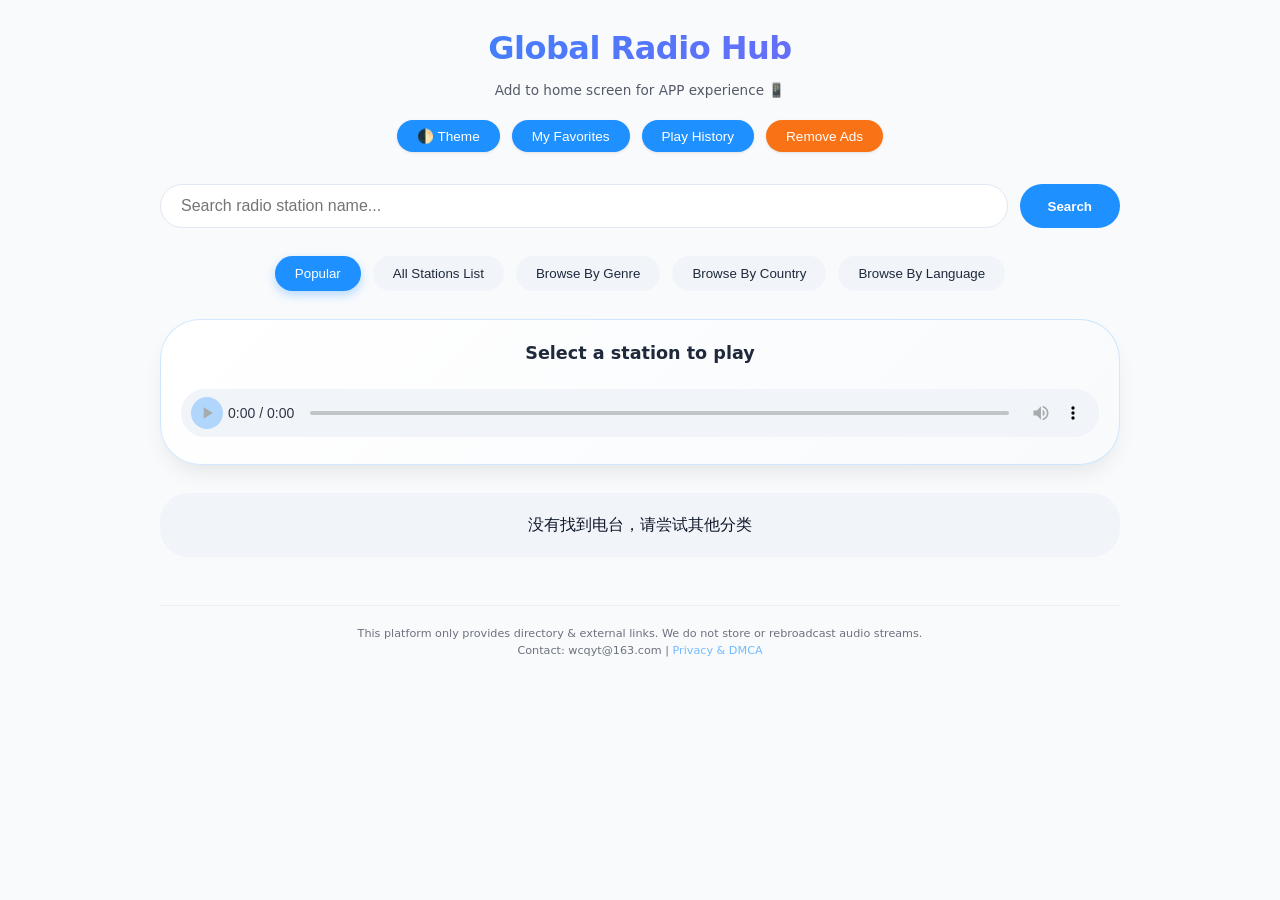
==== index.html @ 870df078 "Update index.html" ====
<!DOCTYPE html>
<html lang="en" class="light">
<head>
    <meta charset="UTF-8">
    <meta name="viewport" content="width=device-width, initial-scale=1.0, maximum-scale=1.0, user-scalable=no">
    <meta name="apple-mobile-web-app-title" content="RadioHub">
    <link rel="apple-touch-icon" href="icon-192.png">
    <link rel="preconnect" href="https://de1.api.radio-browser.info">
    <title>Global Radio Hub | Free Live Radio Worldwide</title>
    <meta name="description" content="Listen to thousands of free live radio stations, filter by country, genre, language. Browse all stations with pagination.">
    <meta name="keywords" content="radio,live radio,global radio,free fm,online radio">
    <link rel="manifest" href="manifest.json">
    <meta name="apple-mobile-web-app-capable" content="yes">
    <meta name="apple-mobile-web-app-status-bar-style" content="#2196F3">
    <link rel="stylesheet" href="style.css">
    <script>
        window.addEventListener('load', () => {
            const adsScript = document.createElement('script');
            adsScript.src = 'https://pagead2.googlesyndication.com/pagead/js/adsbygoogle.js?client=ca-pub-XXXXXXXXXXXXXXX';
            adsScript.crossOrigin = 'anonymous';
            adsScript.async = true;
            document.head.appendChild(adsScript);
        });
    </script>
</head>
<body>
    <header class="header">
        <h1>Global Radio Hub</h1>
        <p>Add to home screen for APP experience 📱</p>
        <div class="header-buttons">
            <button id="themeBtn" class="header-btn">🌓 Theme</button>
            <button id="favBtnTop" class="header-btn">My Favorites</button>
            <button id="historyBtnTop" class="header-btn">Play History</button>
            <button id="memberBtn" class="header-btn member-btn">Remove Ads</button>
        </div>
    </header>

    <div class="ad-block ad-top ad-wrapper">
        <ins class="adsbygoogle" style="display:block" data-ad-client="ca-pub-XXXXXXXXXXXXXXX" data-ad-slot="1111111111" data-ad-format="auto" data-full-width-responsive="true"></ins>
        <script>(adsbygoogle = window.adsbygoogle || []).push({});</script>
    </div>

    <div class="search-box">
        <input type="text" id="searchInput" placeholder="Search radio station name..." autocomplete="off">
        <button id="searchBtn">Search</button>
    </div>

    <div class="main-nav">
        <button class="main-nav-btn active" data-view="hot">Popular</button>
        <button class="main-nav-btn" data-view="all">All Stations List</button>
        <button class="main-nav-btn" data-view="type">Browse By Genre</button>
        <button class="main-nav-btn" data-view="country">Browse By Country</button>
        <button class="main-nav-btn" data-view="lang">Browse By Language</button>
    </div>

    <div class="type-filter" id="typeFilter">
        <button class="type-btn" data-tag="music">Music</button>
        <button class="type-btn" data-tag="pop">Pop</button>
        <button class="type-btn" data-tag="rock">Rock</button>
        <button class="type-btn" data-tag="jazz">Jazz</button>
        <button class="type-btn" data-tag="classical">Classical</button>
        <button class="type-btn" data-tag="talk">Talk / Podcast</button>
        <button class="type-btn" data-tag="learning">Language Learning</button>
        <button class="type-btn" data-tag="news">General News</button>
    </div>

    <div class="country-filter" id="countryFilter">
        <div class="country-list" id="countryBtnWrap"></div>
    </div>

    <div class="lang-filter" id="langFilter">
        <div class="lang-list" id="langBtnWrap"></div>
    </div>

    <div class="player">
        <h3 id="playTitle">Select a station to play</h3>
        <audio id="audioPlayer" controls preload="none" crossorigin="anonymous"></audio>
        <!-- 增强版 CSS 频谱容器（30根柱子，覆盖整个播放器宽度） -->
        <div class="spectrum-container" id="spectrumContainer" style="display: none;">
            <!-- 30根彩色柱子 -->
            <div class="spectrum-bar"></div><div class="spectrum-bar"></div>
            <div class="spectrum-bar"></div><div class="spectrum-bar"></div>
            <div class="spectrum-bar"></div><div class="spectrum-bar"></div>
            <div class="spectrum-bar"></div><div class="spectrum-bar"></div>
            <div class="spectrum-bar"></div><div class="spectrum-bar"></div>
            <div class="spectrum-bar"></div><div class="spectrum-bar"></div>
            <div class="spectrum-bar"></div><div class="spectrum-bar"></div>
            <div class="spectrum-bar"></div><div class="spectrum-bar"></div>
            <div class="spectrum-bar"></div><div class="spectrum-bar"></div>
            <div class="spectrum-bar"></div><div class="spectrum-bar"></div>
            <div class="spectrum-bar"></div><div class="spectrum-bar"></div>
            <div class="spectrum-bar"></div><div class="spectrum-bar"></div>
            <div class="spectrum-bar"></div><div class="spectrum-bar"></div>
            <div class="spectrum-bar"></div><div class="spectrum-bar"></div>
        </div>
    </div>

    <div id="loadingTip" style="text-align:center;padding:15px;font-size:16px;display:none;">Loading stations...</div>
    <div id="emptyTip" style="text-align:center;padding:20px;display:none;"></div>

    <div class="ad-block ad-middle ad-wrapper">
        <ins class="adsbygoogle" style="display:block" data-ad-client="ca-pub-XXXXXXXXXXXXXXX" data-ad-slot="2222222222" data-ad-format="auto" data-full-width-responsive="true"></ins>
        <script>(adsbygoogle = window.adsbygoogle || []).push({});</script>
    </div>

    <div class="list-container" id="stationList"></div>

    <div class="page-box" id="pageBox">
        <button id="prevPage">← Prev</button>
        <span id="pageNum">Page 1</span>
        <button id="nextPage">Next →</button>
    </div>

    <div class="ad-block ad-bottom ad-wrapper">
        <ins class="adsbygoogle" style="display:block" data-ad-client="ca-pub-XXXXXXXXXXXXXXX" data-ad-slot="3333333333" data-ad-format="auto" data-full-width-responsive="true"></ins>
        <script>(adsbygoogle = window.adsbygoogle || []).push({});</script>
    </div>

    <div id="memberModal" class="modal" role="dialog" aria-modal="true">
        <div class="modal-content">
            <span class="closeModal" tabindex="0">&times;</span>
            <h2>Ad-Free Membership</h2>
            <p>$1.99 / Lifetime remove all ads</p>
            <div id="paypal-button-container"></div>
            <p>After payment, refresh page to activate ad-free mode</p>
        </div>
    </div>

    <footer class="footer">
        <p>This platform only provides directory & external links. We do not store or rebroadcast audio streams.</p>
        <p>Contact: wcqyt@163.com | <a href="privacy.html">Privacy & DMCA</a></p>
    </footer>

    <script src="app.js"></script>
</body>
</html>
---- style.css ----
/* ========== 基础重置 ========== */
* {
    margin: 0;
    padding: 0;
    box-sizing: border-box;
}

body {
    font-family: 'Inter', system-ui, -apple-system, 'Segoe UI', Roboto, 'Helvetica Neue', sans-serif;
    background: #f8fafc;
    color: #0f172a;
    transition: background 0.3s ease, color 0.3s ease;
    padding: 24px 20px;
    max-width: 1000px;
    margin: 0 auto;
    line-height: 1.5;
}

html.dark body {
    background: #0f172a;
    color: #e2e8f0;
}

/* ========== 头部 ========== */
.header {
    text-align: center;
    margin-bottom: 32px;
}

.header h1 {
    font-size: 2rem;
    background: linear-gradient(135deg, #1e90ff, #8b5cf6);
    -webkit-background-clip: text;
    background-clip: text;
    color: transparent;
    letter-spacing: -0.5px;
    font-weight: 700;
}

.header p {
    font-size: 0.85rem;
    opacity: 0.7;
    margin-top: 8px;
}

.header-buttons {
    display: flex;
    justify-content: center;
    gap: 12px;
    margin-top: 20px;
    flex-wrap: wrap;
}

.header-btn {
    background: #1e90ff;
    color: white;
    border: none;
    padding: 8px 20px;
    border-radius: 40px;
    cursor: pointer;
    font-size: 0.85rem;
    font-weight: 500;
    transition: all 0.2s ease;
    box-shadow: 0 1px 3px rgba(0,0,0,0.1);
}

.header-btn:hover {
    transform: translateY(-2px);
    filter: brightness(1.05);
    box-shadow: 0 6px 12px rgba(0,0,0,0.1);
}

.member-btn {
    background: #f97316;
}

/* ========== 搜索框 ========== */
.search-box {
    display: flex;
    gap: 12px;
    margin-bottom: 28px;
}

.search-box input {
    flex: 1;
    padding: 12px 20px;
    border-radius: 48px;
    border: 1px solid #e2e8f0;
    background: white;
    font-size: 1rem;
    transition: all 0.2s;
}

html.dark .search-box input {
    background: #1e293b;
    border-color: #334155;
    color: #f1f5f9;
}

.search-box input:focus {
    outline: none;
    border-color: #1e90ff;
    box-shadow: 0 0 0 3px rgba(30,144,255,0.2);
}

.search-box button {
    background: #1e90ff;
    color: white;
    border: none;
    padding: 0 28px;
    border-radius: 48px;
    cursor: pointer;
    font-weight: 600;
    transition: 0.2s;
}

.search-box button:hover {
    background: #0b6bcb;
    transform: scale(1.02);
}

/* ========== 主导航 ========== */
.main-nav {
    display: flex;
    gap: 12px;
    flex-wrap: wrap;
    margin-bottom: 28px;
    justify-content: center;
}

.main-nav-btn {
    background: #f1f5f9;
    border: none;
    padding: 10px 20px;
    border-radius: 40px;
    cursor: pointer;
    font-weight: 500;
    transition: all 0.2s;
    color: #1e293b;
}

html.dark .main-nav-btn {
    background: #1e293b;
    color: #cbd5e1;
}

.main-nav-btn.active {
    background: #1e90ff;
    color: white;
    box-shadow: 0 4px 10px rgba(30,144,255,0.3);
}

.main-nav-btn:hover:not(.active) {
    background: #e2e8f0;
    transform: translateY(-1px);
}

/* ========== 筛选器通用 ========== */
.type-filter, .country-filter, .lang-filter {
    display: none;
    flex-wrap: wrap;
    gap: 12px;
    padding: 20px;
    margin-bottom: 24px;
    background: rgba(255,255,255,0.6);
    border-radius: 28px;
    backdrop-filter: blur(4px);
}

html.dark .type-filter,
html.dark .country-filter,
html.dark .lang-filter {
    background: rgba(30,41,59,0.6);
}

.type-btn, .lang-btn {
    padding: 8px 18px;
    border-radius: 32px;
    border: none;
    background: white;
    cursor: pointer;
    font-size: 0.85rem;
    font-weight: 500;
    transition: all 0.2s;
    box-shadow: 0 1px 2px rgba(0,0,0,0.05);
}

html.dark .type-btn,
html.dark .lang-btn {
    background: #1e293b;
    color: #e2e8f0;
}

.type-btn:hover, .lang-btn:hover {
    transform: translateY(-2px);
    background: #1e90ff;
    color: white;
    box-shadow: 0 6px 12px rgba(30,144,255,0.3);
}

/* 国家下拉框 */
.country-select-wrapper {
    width: 100%;
    display: flex;
    justify-content: center;
    margin-bottom: 10px;
}

.country-select {
    width: 100%;
    max-width: 400px;
    padding: 12px 18px;
    font-size: 1rem;
    font-weight: 500;
    border-radius: 48px;
    border: 1px solid #cbd5e1;
    background-color: white;
    cursor: pointer;
    transition: all 0.2s;
    appearance: none;
    background-image: url("data:image/svg+xml;charset=UTF-8,%3csvg xmlns='http://www.w3.org/2000/svg' viewBox='0 0 24 24' fill='none' stroke='%23475569' stroke-width='2' stroke-linecap='round' stroke-linejoin='round'%3e%3cpolyline points='6 9 12 15 18 9'%3e%3c/polyline%3e%3c/svg%3e");
    background-repeat: no-repeat;
    background-position: right 1rem center;
    background-size: 1.2rem;
}

html.dark .country-select {
    background-color: #1e293b;
    border-color: #475569;
    color: #f1f5f9;
    background-image: url("data:image/svg+xml;charset=UTF-8,%3csvg xmlns='http://www.w3.org/2000/svg' viewBox='0 0 24 24' fill='none' stroke='%2394a3b8' stroke-width='2' stroke-linecap='round' stroke-linejoin='round'%3e%3cpolyline points='6 9 12 15 18 9'%3e%3c/polyline%3e%3c/svg%3e");
}

.country-select:hover {
    border-color: #1e90ff;
    box-shadow: 0 2px 8px rgba(30,144,255,0.2);
}

.country-select:focus {
    outline: none;
    border-color: #1e90ff;
    box-shadow: 0 0 0 3px rgba(30,144,255,0.3);
}

/* ========== 动感播放器 ========== */
.player {
    position: relative;
    background: linear-gradient(135deg, #ffffff, #f8fafc);
    padding: 20px;
    border-radius: 40px;
    margin-bottom: 28px;
    box-shadow: 0 12px 24px -8px rgba(0, 0, 0, 0.1);
    transition: all 0.3s ease;
    border: 1px solid rgba(30,144,255,0.2);
    overflow: hidden;
}
html.dark .player {
    background: linear-gradient(135deg, #1e293b, #0f172a);
    border-color: rgba(30,144,255,0.3);
}
.player.playing {
    box-shadow: 0 0 0 2px rgba(30,144,255,0.3), 0 18px 32px -12px rgba(0, 0, 0, 0.2);
    border-color: #1e90ff;
}
.player.playing::before {
    content: '';
    position: absolute;
    top: -2px;
    left: -2px;
    right: -2px;
    bottom: -2px;
    background: linear-gradient(45deg, #1e90ff, #8b5cf6, #f97316, #1e90ff);
    background-size: 400% 400%;
    border-radius: 42px;
    z-index: -1;
    animation: gradientFlow 3s ease infinite;
    opacity: 0.6;
}
@keyframes gradientFlow {
    0% { background-position: 0% 50%; }
    50% { background-position: 100% 50%; }
    100% { background-position: 0% 50%; }
}
#playTitle {
    font-size: 1.1rem;
    font-weight: 600;
    margin-bottom: 16px;
    text-align: center;
    color: #1e293b;
    transition: all 0.2s;
    white-space: nowrap;
    overflow-x: auto;
    padding-bottom: 6px;
}
html.dark #playTitle {
    color: #f1f5f9;
}
.player.playing #playTitle {
    background: linear-gradient(120deg, #1e90ff, #f97316);
    background-clip: text;
    -webkit-background-clip: text;
    color: transparent;
    animation: titleShine 1.5s ease infinite;
}
@keyframes titleShine {
    0% { opacity: 0.8; }
    50% { opacity: 1; text-shadow: 0 0 4px rgba(30,144,255,0.5); }
    100% { opacity: 0.8; }
}
audio {
    width: 100%;
    border-radius: 60px;
    outline: none;
    background: #f1f5f9;
    height: 48px;
}
html.dark audio {
    background: #334155;
}
audio::-webkit-media-controls-panel {
    background: #f1f5f9;
}
html.dark audio::-webkit-media-controls-panel {
    background: #334155;
}
audio::-webkit-media-controls-play-button {
    background-color: #1e90ff;
    border-radius: 50%;
}
audio::-webkit-media-controls-current-time-display,
audio::-webkit-media-controls-time-remaining-display {
    color: #0f172a;
}
html.dark audio::-webkit-media-controls-current-time-display,
html.dark audio::-webkit-media-controls-time-remaining-display {
    color: #e2e8f0;
}

/* ========== CSS 模拟频谱 ========== */
.spectrum-container {
    display: flex;
    align-items: flex-end;
    justify-content: center;
    gap: 4px;
    height: 60px;
    margin-top: 16px;
    padding: 8px 0;
    background: rgba(0, 0, 0, 0.05);
    border-radius: 30px;
}
html.dark .spectrum-container {
    background: rgba(255, 255, 255, 0.05);
}
.spectrum-bar {
    width: 6px;
    background: linear-gradient(180deg, #1e90ff, #8b5cf6);
    border-radius: 3px;
    transition: height 0.1s ease;
    animation: bounce 0.6s infinite alternate ease-in-out;
}
/* 不同柱子设置不同动画延迟和幅度 */
.spectrum-bar:nth-child(1) { animation-delay: 0.0s; height: 20px; }
.spectrum-bar:nth-child(2) { animation-delay: 0.1s; height: 35px; }
.spectrum-bar:nth-child(3) { animation-delay: 0.2s; height: 50px; }
.spectrum-bar:nth-child(4) { animation-delay: 0.05s; height: 28px; }
.spectrum-bar:nth-child(5) { animation-delay: 0.15s; height: 42px; }
.spectrum-bar:nth-child(6) { animation-delay: 0.25s; height: 25px; }
.spectrum-bar:nth-child(7) { animation-delay: 0.08s; height: 38px; }
.spectrum-bar:nth-child(8) { animation-delay: 0.18s; height: 55px; }
.spectrum-bar:nth-child(9) { animation-delay: 0.28s; height: 30px; }
.spectrum-bar:nth-child(10){ animation-delay: 0.03s; height: 45px; }
.spectrum-bar:nth-child(11){ animation-delay: 0.13s; height: 22px; }
.spectrum-bar:nth-child(12){ animation-delay: 0.23s; height: 48px; }
.spectrum-bar:nth-child(13){ animation-delay: 0.07s; height: 32px; }
.spectrum-bar:nth-child(14){ animation-delay: 0.17s; height: 40px; }
.spectrum-bar:nth-child(15){ animation-delay: 0.27s; height: 26px; }

@keyframes bounce {
    0% { height: 8px; opacity: 0.6; }
    100% { height: 55px; opacity: 1; }
}
/* 播放时加强动效 */
.player.playing .spectrum-container {
    background: rgba(30,144,255,0.1);
}
.player.playing .spectrum-bar {
    animation-duration: 0.4s;
}

/* ========== 电台卡片 ========== */
.station-item {
    position: relative;
    background: white;
    padding: 16px;
    margin: 12px 0;
    border-radius: 24px;
    border: 1px solid #eef2f6;
    transition: all 0.25s ease;
    cursor: pointer;
    box-shadow: 0 1px 3px rgba(0,0,0,0.04);
}
html.dark .station-item {
    background: #1e293b;
    border-color: #334155;
}
.station-item:hover {
    transform: translateY(-3px);
    box-shadow: 0 12px 24px rgba(0,0,0,0.1);
    border-color: #1e90ff;
}
.station-item h4 {
    margin-bottom: 6px;
    font-size: 1.05rem;
    padding-right: 40px;
}
.station-item p, .station-item small {
    font-size: 0.75rem;
    opacity: 0.8;
}
.fav-card-btn {
    position: absolute;
    top: 14px;
    right: 14px;
    background: transparent;
    border: none;
    font-size: 22px;
    cursor: pointer;
    padding: 4px 8px;
    transition: 0.1s;
}
.fav-card-btn.active {
    color: #fbbf24;
    text-shadow: 0 0 2px rgba(0,0,0,0.2);
}

/* ========== 分页 ========== */
.page-box {
    display: flex;
    gap: 16px;
    justify-content: center;
    padding: 24px 0;
    align-items: center;
}
#prevPage, #nextPage {
    padding: 8px 24px;
    border-radius: 40px;
    border: none;
    background: #1e90ff;
    color: white;
    cursor: pointer;
    font-weight: 600;
    transition: 0.2s;
}
#prevPage:hover, #nextPage:hover {
    background: #0b6bcb;
    transform: scale(1.02);
}
#pageNum {
    font-weight: 500;
}

/* ========== 弹窗 ========== */
.modal {
    display: none;
    position: fixed;
    z-index: 1000;
    left: 0;
    top: 0;
    width: 100%;
    height: 100%;
    background-color: rgba(0,0,0,0.6);
    backdrop-filter: blur(6px);
}
.modal-content {
    background: white;
    margin: 15vh auto;
    padding: 28px;
    width: 90%;
    max-width: 420px;
    border-radius: 36px;
    box-shadow: 0 20px 40px rgba(0,0,0,0.2);
}
html.dark .modal-content {
    background: #1e293b;
    color: #e2e8f0;
}
.closeModal {
    float: right;
    font-size: 28px;
    font-weight: bold;
    cursor: pointer;
    padding: 0 8px;
    transition: 0.1s;
}
.closeModal:hover {
    color: #f97316;
}

/* ========== 加载 & 空状态 ========== */
#loadingTip {
    text-align: center;
    padding: 40px;
    font-size: 1rem;
    color: #1e90ff;
}
#emptyTip {
    text-align: center;
    padding: 40px;
    background: #f1f5f9;
    border-radius: 28px;
    margin: 20px 0;
}
html.dark #emptyTip {
    background: #1e293b;
}

/* ========== 页脚 ========== */
.footer {
    text-align: center;
    font-size: 0.7rem;
    margin-top: 48px;
    padding-top: 20px;
    border-top: 1px solid #e2e8f0;
    opacity: 0.6;
}
html.dark .footer {
    border-top-color: #334155;
}
a {
    color: #1e90ff;
    text-decoration: none;
}
a:hover {
    text-decoration: underline;
}

/* ========== 会员去广告 ========== */
html.no-ad .ad-wrapper {
    display: none !important;
}

/* ========== 响应式 ========== */
@media (max-width: 640px) {
    body {
        padding: 16px;
    }
    .header h1 {
        font-size: 1.6rem;
    }
    .header-buttons {
        gap: 8px;
    }
    .header-btn {
        padding: 6px 14px;
        font-size: 0.75rem;
    }
    .main-nav {
        gap: 8px;
    }
    .main-nav-btn {
        padding: 6px 14px;
        font-size: 0.75rem;
    }
    .type-btn, .lang-btn {
        padding: 5px 12px;
        font-size: 0.7rem;
    }
    .country-select {
        max-width: 100%;
        font-size: 0.9rem;
        padding: 10px 14px;
    }
    .station-item {
        padding: 12px;
    }
    .station-item h4 {
        font-size: 0.9rem;
    }
    .player {
        padding: 16px;
    }
    #playTitle {
        font-size: 0.9rem;
    }
    .spectrum-container {
        height: 50px;
    }
    .spectrum-bar {
        width: 4px;
    }
}
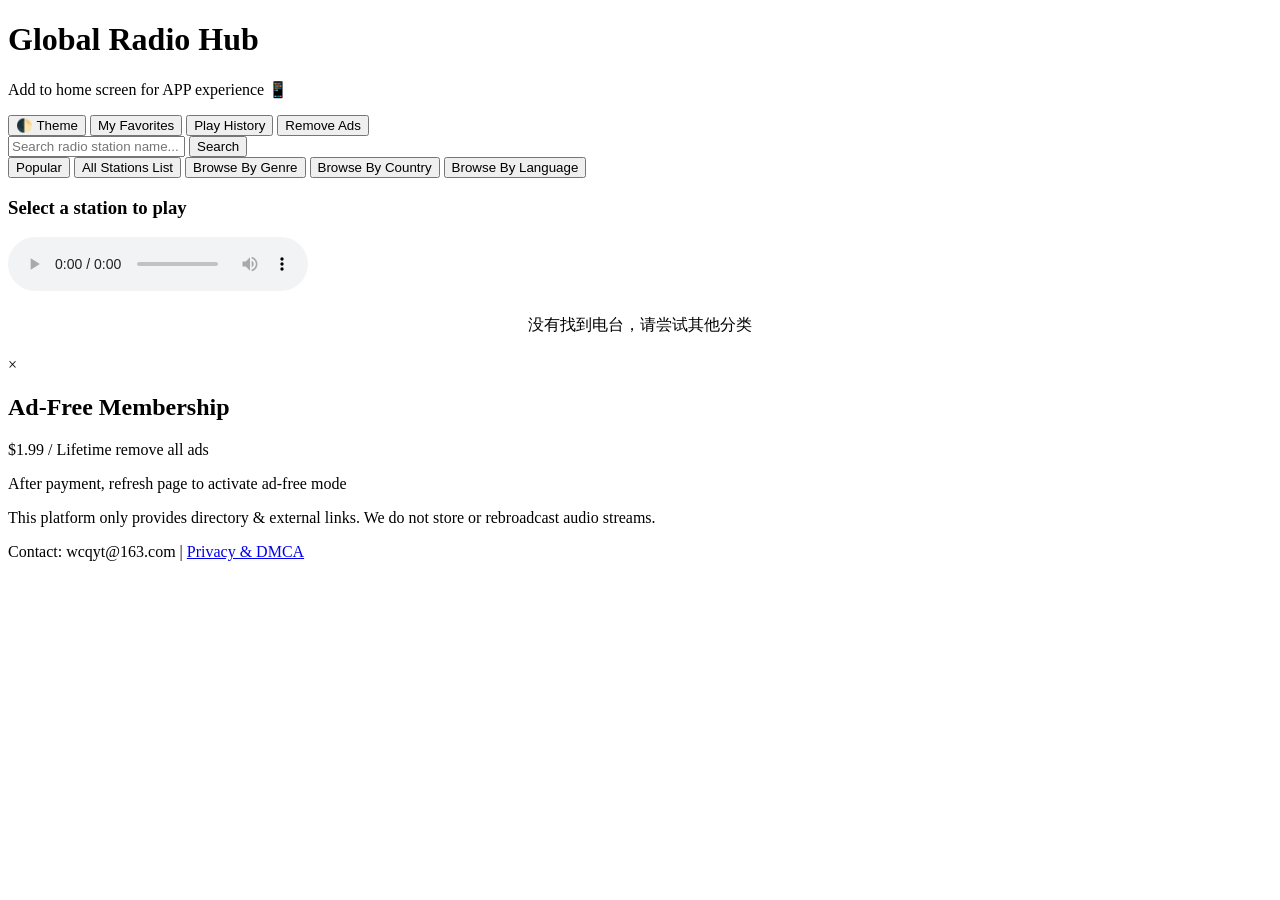
==== commit f5e22e25: "Update index.html" ====
--- a/index.html
+++ b/index.html
@@ -75,9 +75,9 @@
     <div class="player">
         <h3 id="playTitle">Select a station to play</h3>
         <audio id="audioPlayer" controls preload="none" crossorigin="anonymous"></audio>
-        <!-- 增强版 CSS 频谱容器（30根柱子，覆盖整个播放器宽度） -->
+        <!-- 全宽 CSS 频谱（30根彩色柱子） -->
         <div class="spectrum-container" id="spectrumContainer" style="display: none;">
-            <!-- 30根彩色柱子 -->
+            <div class="spectrum-bar"></div><div class="spectrum-bar"></div>
             <div class="spectrum-bar"></div><div class="spectrum-bar"></div>
             <div class="spectrum-bar"></div><div class="spectrum-bar"></div>
             <div class="spectrum-bar"></div><div class="spectrum-bar"></div>
--- a/style.css
+++ b/style.css
@@ -1,591 +1,72 @@
-/* ========== 基础重置 ========== */
-* {
-    margin: 0;
-    padding: 0;
-    box-sizing: border-box;
-}
-
-body {
-    font-family: 'Inter', system-ui, -apple-system, 'Segoe UI', Roboto, 'Helvetica Neue', sans-serif;
-    background: #f8fafc;
-    color: #0f172a;
-    transition: background 0.3s ease, color 0.3s ease;
-    padding: 24px 20px;
-    max-width: 1000px;
-    margin: 0 auto;
-    line-height: 1.5;
-}
-
-html.dark body {
-    background: #0f172a;
-    color: #e2e8f0;
-}
-
-/* ========== 头部 ========== */
-.header {
-    text-align: center;
-    margin-bottom: 32px;
-}
-
-.header h1 {
-    font-size: 2rem;
-    background: linear-gradient(135deg, #1e90ff, #8b5cf6);
-    -webkit-background-clip: text;
-    background-clip: text;
-    color: transparent;
-    letter-spacing: -0.5px;
-    font-weight: 700;
-}
-
-.header p {
-    font-size: 0.85rem;
-    opacity: 0.7;
-    margin-top: 8px;
-}
-
-.header-buttons {
-    display: flex;
-    justify-content: center;
-    gap: 12px;
-    margin-top: 20px;
-    flex-wrap: wrap;
-}
-
-.header-btn {
-    background: #1e90ff;
-    color: white;
-    border: none;
-    padding: 8px 20px;
-    border-radius: 40px;
-    cursor: pointer;
-    font-size: 0.85rem;
-    font-weight: 500;
-    transition: all 0.2s ease;
-    box-shadow: 0 1px 3px rgba(0,0,0,0.1);
-}
-
-.header-btn:hover {
-    transform: translateY(-2px);
-    filter: brightness(1.05);
-    box-shadow: 0 6px 12px rgba(0,0,0,0.1);
-}
-
-.member-btn {
-    background: #f97316;
-}
-
-/* ========== 搜索框 ========== */
-.search-box {
-    display: flex;
-    gap: 12px;
-    margin-bottom: 28px;
-}
-
-.search-box input {
-    flex: 1;
-    padding: 12px 20px;
-    border-radius: 48px;
-    border: 1px solid #e2e8f0;
-    background: white;
-    font-size: 1rem;
-    transition: all 0.2s;
-}
-
-html.dark .search-box input {
-    background: #1e293b;
-    border-color: #334155;
-    color: #f1f5f9;
-}
-
-.search-box input:focus {
-    outline: none;
-    border-color: #1e90ff;
-    box-shadow: 0 0 0 3px rgba(30,144,255,0.2);
-}
-
-.search-box button {
-    background: #1e90ff;
-    color: white;
-    border: none;
-    padding: 0 28px;
-    border-radius: 48px;
-    cursor: pointer;
-    font-weight: 600;
-    transition: 0.2s;
-}
-
-.search-box button:hover {
-    background: #0b6bcb;
-    transform: scale(1.02);
-}
-
-/* ========== 主导航 ========== */
-.main-nav {
-    display: flex;
-    gap: 12px;
-    flex-wrap: wrap;
-    margin-bottom: 28px;
-    justify-content: center;
-}
-
-.main-nav-btn {
-    background: #f1f5f9;
-    border: none;
-    padding: 10px 20px;
-    border-radius: 40px;
-    cursor: pointer;
-    font-weight: 500;
-    transition: all 0.2s;
-    color: #1e293b;
-}
-
-html.dark .main-nav-btn {
-    background: #1e293b;
-    color: #cbd5e1;
-}
-
-.main-nav-btn.active {
-    background: #1e90ff;
-    color: white;
-    box-shadow: 0 4px 10px rgba(30,144,255,0.3);
-}
-
-.main-nav-btn:hover:not(.active) {
-    background: #e2e8f0;
-    transform: translateY(-1px);
-}
-
-/* ========== 筛选器通用 ========== */
-.type-filter, .country-filter, .lang-filter {
-    display: none;
-    flex-wrap: wrap;
-    gap: 12px;
-    padding: 20px;
-    margin-bottom: 24px;
-    background: rgba(255,255,255,0.6);
-    border-radius: 28px;
-    backdrop-filter: blur(4px);
-}
-
-html.dark .type-filter,
-html.dark .country-filter,
-html.dark .lang-filter {
-    background: rgba(30,41,59,0.6);
-}
-
-.type-btn, .lang-btn {
-    padding: 8px 18px;
-    border-radius: 32px;
-    border: none;
-    background: white;
-    cursor: pointer;
-    font-size: 0.85rem;
-    font-weight: 500;
-    transition: all 0.2s;
-    box-shadow: 0 1px 2px rgba(0,0,0,0.05);
-}
-
-html.dark .type-btn,
-html.dark .lang-btn {
-    background: #1e293b;
-    color: #e2e8f0;
-}
-
-.type-btn:hover, .lang-btn:hover {
-    transform: translateY(-2px);
-    background: #1e90ff;
-    color: white;
-    box-shadow: 0 6px 12px rgba(30,144,255,0.3);
-}
-
-/* 国家下拉框 */
-.country-select-wrapper {
-    width: 100%;
-    display: flex;
-    justify-content: center;
-    margin-bottom: 10px;
-}
-
-.country-select {
-    width: 100%;
-    max-width: 400px;
-    padding: 12px 18px;
-    font-size: 1rem;
-    font-weight: 500;
-    border-radius: 48px;
-    border: 1px solid #cbd5e1;
-    background-color: white;
-    cursor: pointer;
-    transition: all 0.2s;
-    appearance: none;
-    background-image: url("data:image/svg+xml;charset=UTF-8,%3csvg xmlns='http://www.w3.org/2000/svg' viewBox='0 0 24 24' fill='none' stroke='%23475569' stroke-width='2' stroke-linecap='round' stroke-linejoin='round'%3e%3cpolyline points='6 9 12 15 18 9'%3e%3c/polyline%3e%3c/svg%3e");
-    background-repeat: no-repeat;
-    background-position: right 1rem center;
-    background-size: 1.2rem;
-}
-
-html.dark .country-select {
-    background-color: #1e293b;
-    border-color: #475569;
-    color: #f1f5f9;
-    background-image: url("data:image/svg+xml;charset=UTF-8,%3csvg xmlns='http://www.w3.org/2000/svg' viewBox='0 0 24 24' fill='none' stroke='%2394a3b8' stroke-width='2' stroke-linecap='round' stroke-linejoin='round'%3e%3cpolyline points='6 9 12 15 18 9'%3e%3c/polyline%3e%3c/svg%3e");
-}
-
-.country-select:hover {
-    border-color: #1e90ff;
-    box-shadow: 0 2px 8px rgba(30,144,255,0.2);
-}
-
-.country-select:focus {
-    outline: none;
-    border-color: #1e90ff;
-    box-shadow: 0 0 0 3px rgba(30,144,255,0.3);
-}
-
-/* ========== 动感播放器 ========== */
-.player {
-    position: relative;
-    background: linear-gradient(135deg, #ffffff, #f8fafc);
-    padding: 20px;
-    border-radius: 40px;
-    margin-bottom: 28px;
-    box-shadow: 0 12px 24px -8px rgba(0, 0, 0, 0.1);
-    transition: all 0.3s ease;
-    border: 1px solid rgba(30,144,255,0.2);
-    overflow: hidden;
-}
-html.dark .player {
-    background: linear-gradient(135deg, #1e293b, #0f172a);
-    border-color: rgba(30,144,255,0.3);
-}
-.player.playing {
-    box-shadow: 0 0 0 2px rgba(30,144,255,0.3), 0 18px 32px -12px rgba(0, 0, 0, 0.2);
-    border-color: #1e90ff;
-}
-.player.playing::before {
-    content: '';
-    position: absolute;
-    top: -2px;
-    left: -2px;
-    right: -2px;
-    bottom: -2px;
-    background: linear-gradient(45deg, #1e90ff, #8b5cf6, #f97316, #1e90ff);
-    background-size: 400% 400%;
-    border-radius: 42px;
-    z-index: -1;
-    animation: gradientFlow 3s ease infinite;
-    opacity: 0.6;
-}
-@keyframes gradientFlow {
-    0% { background-position: 0% 50%; }
-    50% { background-position: 100% 50%; }
-    100% { background-position: 0% 50%; }
-}
-#playTitle {
-    font-size: 1.1rem;
-    font-weight: 600;
-    margin-bottom: 16px;
-    text-align: center;
-    color: #1e293b;
-    transition: all 0.2s;
-    white-space: nowrap;
-    overflow-x: auto;
-    padding-bottom: 6px;
-}
-html.dark #playTitle {
-    color: #f1f5f9;
-}
-.player.playing #playTitle {
-    background: linear-gradient(120deg, #1e90ff, #f97316);
-    background-clip: text;
-    -webkit-background-clip: text;
-    color: transparent;
-    animation: titleShine 1.5s ease infinite;
-}
-@keyframes titleShine {
-    0% { opacity: 0.8; }
-    50% { opacity: 1; text-shadow: 0 0 4px rgba(30,144,255,0.5); }
-    100% { opacity: 0.8; }
-}
-audio {
-    width: 100%;
-    border-radius: 60px;
-    outline: none;
-    background: #f1f5f9;
-    height: 48px;
-}
-html.dark audio {
-    background: #334155;
-}
-audio::-webkit-media-controls-panel {
-    background: #f1f5f9;
-}
-html.dark audio::-webkit-media-controls-panel {
-    background: #334155;
-}
-audio::-webkit-media-controls-play-button {
-    background-color: #1e90ff;
-    border-radius: 50%;
-}
-audio::-webkit-media-controls-current-time-display,
-audio::-webkit-media-controls-time-remaining-display {
-    color: #0f172a;
-}
-html.dark audio::-webkit-media-controls-current-time-display,
-html.dark audio::-webkit-media-controls-time-remaining-display {
-    color: #e2e8f0;
-}
-
-/* ========== CSS 模拟频谱 ========== */
+/* ========== CSS 模拟频谱（全宽、密集） ========== */
 .spectrum-container {
     display: flex;
     align-items: flex-end;
-    justify-content: center;
-    gap: 4px;
-    height: 60px;
+    justify-content: space-between;  /* 均匀分布 */
+    gap: 2px;                       /* 柱子间微小间隙，避免粘连 */
+    width: 100%;                    /* 填满父容器 */
+    height: 70px;
     margin-top: 16px;
-    padding: 8px 0;
+    padding: 0;
     background: rgba(0, 0, 0, 0.05);
-    border-radius: 30px;
+    border-radius: 12px;
+    overflow: hidden;
 }
 html.dark .spectrum-container {
     background: rgba(255, 255, 255, 0.05);
 }
+
 .spectrum-bar {
-    width: 6px;
+    flex: 1;                        /* 自动分配宽度，使所有柱子等宽并填满整行 */
     background: linear-gradient(180deg, #1e90ff, #8b5cf6);
-    border-radius: 3px;
-    transition: height 0.1s ease;
-    animation: bounce 0.6s infinite alternate ease-in-out;
+    border-radius: 2px 2px 0 0;
+    transition: height 0.05s ease;
+    animation: bounce 0.5s infinite alternate ease-in-out;
+    transform-origin: bottom;
+    min-width: 2px;
 }
-/* 不同柱子设置不同动画延迟和幅度 */
-.spectrum-bar:nth-child(1) { animation-delay: 0.0s; height: 20px; }
-.spectrum-bar:nth-child(2) { animation-delay: 0.1s; height: 35px; }
-.spectrum-bar:nth-child(3) { animation-delay: 0.2s; height: 50px; }
-.spectrum-bar:nth-child(4) { animation-delay: 0.05s; height: 28px; }
-.spectrum-bar:nth-child(5) { animation-delay: 0.15s; height: 42px; }
-.spectrum-bar:nth-child(6) { animation-delay: 0.25s; height: 25px; }
-.spectrum-bar:nth-child(7) { animation-delay: 0.08s; height: 38px; }
-.spectrum-bar:nth-child(8) { animation-delay: 0.18s; height: 55px; }
-.spectrum-bar:nth-child(9) { animation-delay: 0.28s; height: 30px; }
-.spectrum-bar:nth-child(10){ animation-delay: 0.03s; height: 45px; }
-.spectrum-bar:nth-child(11){ animation-delay: 0.13s; height: 22px; }
-.spectrum-bar:nth-child(12){ animation-delay: 0.23s; height: 48px; }
-.spectrum-bar:nth-child(13){ animation-delay: 0.07s; height: 32px; }
-.spectrum-bar:nth-child(14){ animation-delay: 0.17s; height: 40px; }
-.spectrum-bar:nth-child(15){ animation-delay: 0.27s; height: 26px; }
+
+/* 定义30根柱子的不同动画延迟和起始高度 */
+.spectrum-bar:nth-child(1) { animation-delay: 0.00s; height: 15px; }
+.spectrum-bar:nth-child(2) { animation-delay: 0.03s; height: 25px; }
+.spectrum-bar:nth-child(3) { animation-delay: 0.06s; height: 40px; }
+.spectrum-bar:nth-child(4) { animation-delay: 0.09s; height: 55px; }
+.spectrum-bar:nth-child(5) { animation-delay: 0.12s; height: 30px; }
+.spectrum-bar:nth-child(6) { animation-delay: 0.15s; height: 45px; }
+.spectrum-bar:nth-child(7) { animation-delay: 0.18s; height: 20px; }
+.spectrum-bar:nth-child(8) { animation-delay: 0.21s; height: 60px; }
+.spectrum-bar:nth-child(9) { animation-delay: 0.24s; height: 35px; }
+.spectrum-bar:nth-child(10){ animation-delay: 0.27s; height: 50px; }
+.spectrum-bar:nth-child(11){ animation-delay: 0.30s; height: 18px; }
+.spectrum-bar:nth-child(12){ animation-delay: 0.33s; height: 42px; }
+.spectrum-bar:nth-child(13){ animation-delay: 0.36s; height: 28px; }
+.spectrum-bar:nth-child(14){ animation-delay: 0.39s; height: 48px; }
+.spectrum-bar:nth-child(15){ animation-delay: 0.42s; height: 22px; }
+.spectrum-bar:nth-child(16){ animation-delay: 0.45s; height: 58px; }
+.spectrum-bar:nth-child(17){ animation-delay: 0.48s; height: 32px; }
+.spectrum-bar:nth-child(18){ animation-delay: 0.51s; height: 52px; }
+.spectrum-bar:nth-child(19){ animation-delay: 0.54s; height: 26px; }
+.spectrum-bar:nth-child(20){ animation-delay: 0.57s; height: 46px; }
+.spectrum-bar:nth-child(21){ animation-delay: 0.60s; height: 38px; }
+.spectrum-bar:nth-child(22){ animation-delay: 0.63s; height: 62px; }
+.spectrum-bar:nth-child(23){ animation-delay: 0.66s; height: 20px; }
+.spectrum-bar:nth-child(24){ animation-delay: 0.69s; height: 54px; }
+.spectrum-bar:nth-child(25){ animation-delay: 0.72s; height: 32px; }
+.spectrum-bar:nth-child(26){ animation-delay: 0.75s; height: 44px; }
+.spectrum-bar:nth-child(27){ animation-delay: 0.78s; height: 28px; }
+.spectrum-bar:nth-child(28){ animation-delay: 0.81s; height: 50px; }
+.spectrum-bar:nth-child(29){ animation-delay: 0.84s; height: 36px; }
+.spectrum-bar:nth-child(30){ animation-delay: 0.87s; height: 56px; }
 
 @keyframes bounce {
-    0% { height: 8px; opacity: 0.6; }
-    100% { height: 55px; opacity: 1; }
+    0% { height: 8px; opacity: 0.5; }
+    100% { height: 65px; opacity: 1; }
 }
-/* 播放时加强动效 */
+
+/* 播放时加快跳动频率 */
 .player.playing .spectrum-container {
-    background: rgba(30,144,255,0.1);
+    background: rgba(30,144,255,0.08);
 }
 .player.playing .spectrum-bar {
-    animation-duration: 0.4s;
+    animation-duration: 0.3s;
 }
-
-/* ========== 电台卡片 ========== */
-.station-item {
-    position: relative;
-    background: white;
-    padding: 16px;
-    margin: 12px 0;
-    border-radius: 24px;
-    border: 1px solid #eef2f6;
-    transition: all 0.25s ease;
-    cursor: pointer;
-    box-shadow: 0 1px 3px rgba(0,0,0,0.04);
-}
-html.dark .station-item {
-    background: #1e293b;
-    border-color: #334155;
-}
-.station-item:hover {
-    transform: translateY(-3px);
-    box-shadow: 0 12px 24px rgba(0,0,0,0.1);
-    border-color: #1e90ff;
-}
-.station-item h4 {
-    margin-bottom: 6px;
-    font-size: 1.05rem;
-    padding-right: 40px;
-}
-.station-item p, .station-item small {
-    font-size: 0.75rem;
-    opacity: 0.8;
-}
-.fav-card-btn {
-    position: absolute;
-    top: 14px;
-    right: 14px;
-    background: transparent;
-    border: none;
-    font-size: 22px;
-    cursor: pointer;
-    padding: 4px 8px;
-    transition: 0.1s;
-}
-.fav-card-btn.active {
-    color: #fbbf24;
-    text-shadow: 0 0 2px rgba(0,0,0,0.2);
-}
-
-/* ========== 分页 ========== */
-.page-box {
-    display: flex;
-    gap: 16px;
-    justify-content: center;
-    padding: 24px 0;
-    align-items: center;
-}
-#prevPage, #nextPage {
-    padding: 8px 24px;
-    border-radius: 40px;
-    border: none;
-    background: #1e90ff;
-    color: white;
-    cursor: pointer;
-    font-weight: 600;
-    transition: 0.2s;
-}
-#prevPage:hover, #nextPage:hover {
-    background: #0b6bcb;
-    transform: scale(1.02);
-}
-#pageNum {
-    font-weight: 500;
-}
-
-/* ========== 弹窗 ========== */
-.modal {
-    display: none;
-    position: fixed;
-    z-index: 1000;
-    left: 0;
-    top: 0;
-    width: 100%;
-    height: 100%;
-    background-color: rgba(0,0,0,0.6);
-    backdrop-filter: blur(6px);
-}
-.modal-content {
-    background: white;
-    margin: 15vh auto;
-    padding: 28px;
-    width: 90%;
-    max-width: 420px;
-    border-radius: 36px;
-    box-shadow: 0 20px 40px rgba(0,0,0,0.2);
-}
-html.dark .modal-content {
-    background: #1e293b;
-    color: #e2e8f0;
-}
-.closeModal {
-    float: right;
-    font-size: 28px;
-    font-weight: bold;
-    cursor: pointer;
-    padding: 0 8px;
-    transition: 0.1s;
-}
-.closeModal:hover {
-    color: #f97316;
-}
-
-/* ========== 加载 & 空状态 ========== */
-#loadingTip {
-    text-align: center;
-    padding: 40px;
-    font-size: 1rem;
-    color: #1e90ff;
-}
-#emptyTip {
-    text-align: center;
-    padding: 40px;
-    background: #f1f5f9;
-    border-radius: 28px;
-    margin: 20px 0;
-}
-html.dark #emptyTip {
-    background: #1e293b;
-}
-
-/* ========== 页脚 ========== */
-.footer {
-    text-align: center;
-    font-size: 0.7rem;
-    margin-top: 48px;
-    padding-top: 20px;
-    border-top: 1px solid #e2e8f0;
-    opacity: 0.6;
-}
-html.dark .footer {
-    border-top-color: #334155;
-}
-a {
-    color: #1e90ff;
-    text-decoration: none;
-}
-a:hover {
-    text-decoration: underline;
-}
-
-/* ========== 会员去广告 ========== */
-html.no-ad .ad-wrapper {
-    display: none !important;
-}
-
-/* ========== 响应式 ========== */
-@media (max-width: 640px) {
-    body {
-        padding: 16px;
-    }
-    .header h1 {
-        font-size: 1.6rem;
-    }
-    .header-buttons {
-        gap: 8px;
-    }
-    .header-btn {
-        padding: 6px 14px;
-        font-size: 0.75rem;
-    }
-    .main-nav {
-        gap: 8px;
-    }
-    .main-nav-btn {
-        padding: 6px 14px;
-        font-size: 0.75rem;
-    }
-    .type-btn, .lang-btn {
-        padding: 5px 12px;
-        font-size: 0.7rem;
-    }
-    .country-select {
-        max-width: 100%;
-        font-size: 0.9rem;
-        padding: 10px 14px;
-    }
-    .station-item {
-        padding: 12px;
-    }
-    .station-item h4 {
-        font-size: 0.9rem;
-    }
-    .player {
-        padding: 16px;
-    }
-    #playTitle {
-        font-size: 0.9rem;
-    }
-    .spectrum-container {
-        height: 50px;
-    }
-    .spectrum-bar {
-        width: 4px;
-    }
-}
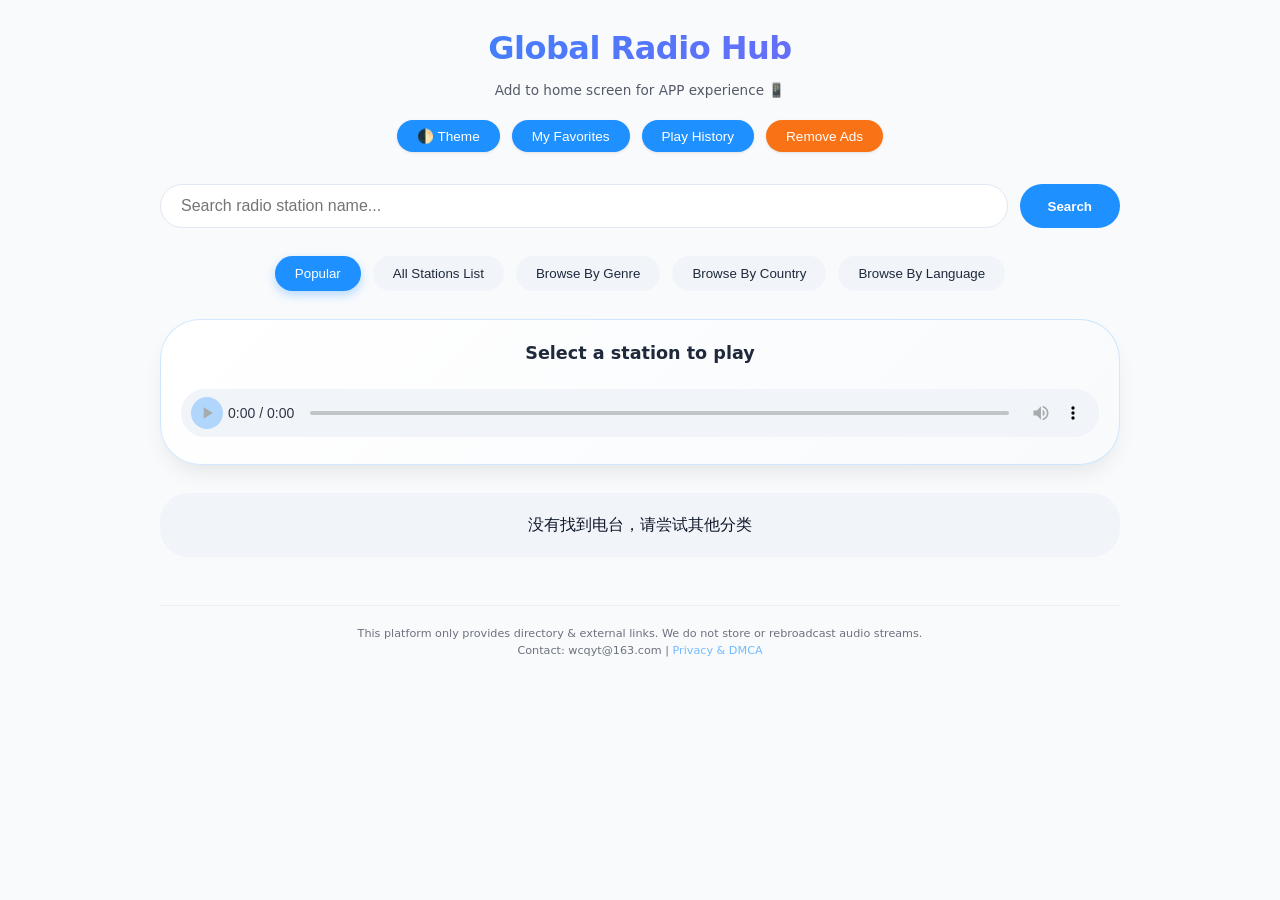
==== commit ac2f969f: "Update index.html" ====
--- a/index.html
+++ b/index.html
@@ -75,8 +75,10 @@
     <div class="player">
         <h3 id="playTitle">Select a station to play</h3>
         <audio id="audioPlayer" controls preload="none" crossorigin="anonymous"></audio>
-        <!-- 全宽 CSS 频谱（30根彩色柱子） -->
-        <div class="spectrum-container" id="spectrumContainer" style="display: none;">
+        <!-- 真实频谱 canvas（默认隐藏） -->
+        <canvas id="realSpectrum" class="real-spectrum" width="800" height="80" style="display: none;"></canvas>
+        <!-- CSS 模拟频谱（回退方案，默认隐藏） -->
+        <div class="spectrum-container" id="cssSpectrum" style="display: none;">
             <div class="spectrum-bar"></div><div class="spectrum-bar"></div>
             <div class="spectrum-bar"></div><div class="spectrum-bar"></div>
             <div class="spectrum-bar"></div><div class="spectrum-bar"></div>
--- a/style.css
+++ b/style.css
@@ -1,10 +1,361 @@
-/* ========== CSS 模拟频谱（全宽、密集） ========== */
+/* ========== 基础重置 ========== */
+* {
+    margin: 0;
+    padding: 0;
+    box-sizing: border-box;
+}
+
+body {
+    font-family: 'Inter', system-ui, -apple-system, 'Segoe UI', Roboto, 'Helvetica Neue', sans-serif;
+    background: #f8fafc;
+    color: #0f172a;
+    transition: background 0.3s ease, color 0.3s ease;
+    padding: 24px 20px;
+    max-width: 1000px;
+    margin: 0 auto;
+    line-height: 1.5;
+}
+
+html.dark body {
+    background: #0f172a;
+    color: #e2e8f0;
+}
+
+/* ========== 头部 ========== */
+.header {
+    text-align: center;
+    margin-bottom: 32px;
+}
+
+.header h1 {
+    font-size: 2rem;
+    background: linear-gradient(135deg, #1e90ff, #8b5cf6);
+    -webkit-background-clip: text;
+    background-clip: text;
+    color: transparent;
+    letter-spacing: -0.5px;
+    font-weight: 700;
+}
+
+.header p {
+    font-size: 0.85rem;
+    opacity: 0.7;
+    margin-top: 8px;
+}
+
+.header-buttons {
+    display: flex;
+    justify-content: center;
+    gap: 12px;
+    margin-top: 20px;
+    flex-wrap: wrap;
+}
+
+.header-btn {
+    background: #1e90ff;
+    color: white;
+    border: none;
+    padding: 8px 20px;
+    border-radius: 40px;
+    cursor: pointer;
+    font-size: 0.85rem;
+    font-weight: 500;
+    transition: all 0.2s ease;
+    box-shadow: 0 1px 3px rgba(0,0,0,0.1);
+}
+
+.header-btn:hover {
+    transform: translateY(-2px);
+    filter: brightness(1.05);
+    box-shadow: 0 6px 12px rgba(0,0,0,0.1);
+}
+
+.member-btn {
+    background: #f97316;
+}
+
+/* ========== 搜索框 ========== */
+.search-box {
+    display: flex;
+    gap: 12px;
+    margin-bottom: 28px;
+}
+
+.search-box input {
+    flex: 1;
+    padding: 12px 20px;
+    border-radius: 48px;
+    border: 1px solid #e2e8f0;
+    background: white;
+    font-size: 1rem;
+    transition: all 0.2s;
+}
+
+html.dark .search-box input {
+    background: #1e293b;
+    border-color: #334155;
+    color: #f1f5f9;
+}
+
+.search-box input:focus {
+    outline: none;
+    border-color: #1e90ff;
+    box-shadow: 0 0 0 3px rgba(30,144,255,0.2);
+}
+
+.search-box button {
+    background: #1e90ff;
+    color: white;
+    border: none;
+    padding: 0 28px;
+    border-radius: 48px;
+    cursor: pointer;
+    font-weight: 600;
+    transition: 0.2s;
+}
+
+.search-box button:hover {
+    background: #0b6bcb;
+    transform: scale(1.02);
+}
+
+/* ========== 主导航 ========== */
+.main-nav {
+    display: flex;
+    gap: 12px;
+    flex-wrap: wrap;
+    margin-bottom: 28px;
+    justify-content: center;
+}
+
+.main-nav-btn {
+    background: #f1f5f9;
+    border: none;
+    padding: 10px 20px;
+    border-radius: 40px;
+    cursor: pointer;
+    font-weight: 500;
+    transition: all 0.2s;
+    color: #1e293b;
+}
+
+html.dark .main-nav-btn {
+    background: #1e293b;
+    color: #cbd5e1;
+}
+
+.main-nav-btn.active {
+    background: #1e90ff;
+    color: white;
+    box-shadow: 0 4px 10px rgba(30,144,255,0.3);
+}
+
+.main-nav-btn:hover:not(.active) {
+    background: #e2e8f0;
+    transform: translateY(-1px);
+}
+
+/* ========== 筛选器通用 ========== */
+.type-filter, .country-filter, .lang-filter {
+    display: none;
+    flex-wrap: wrap;
+    gap: 12px;
+    padding: 20px;
+    margin-bottom: 24px;
+    background: rgba(255,255,255,0.6);
+    border-radius: 28px;
+    backdrop-filter: blur(4px);
+}
+
+html.dark .type-filter,
+html.dark .country-filter,
+html.dark .lang-filter {
+    background: rgba(30,41,59,0.6);
+}
+
+.type-btn, .lang-btn {
+    padding: 8px 18px;
+    border-radius: 32px;
+    border: none;
+    background: white;
+    cursor: pointer;
+    font-size: 0.85rem;
+    font-weight: 500;
+    transition: all 0.2s;
+    box-shadow: 0 1px 2px rgba(0,0,0,0.05);
+}
+
+html.dark .type-btn,
+html.dark .lang-btn {
+    background: #1e293b;
+    color: #e2e8f0;
+}
+
+.type-btn:hover, .lang-btn:hover {
+    transform: translateY(-2px);
+    background: #1e90ff;
+    color: white;
+    box-shadow: 0 6px 12px rgba(30,144,255,0.3);
+}
+
+/* 国家下拉框 */
+.country-select-wrapper {
+    width: 100%;
+    display: flex;
+    justify-content: center;
+    margin-bottom: 10px;
+}
+
+.country-select {
+    width: 100%;
+    max-width: 400px;
+    padding: 12px 18px;
+    font-size: 1rem;
+    font-weight: 500;
+    border-radius: 48px;
+    border: 1px solid #cbd5e1;
+    background-color: white;
+    cursor: pointer;
+    transition: all 0.2s;
+    appearance: none;
+    background-image: url("data:image/svg+xml;charset=UTF-8,%3csvg xmlns='http://www.w3.org/2000/svg' viewBox='0 0 24 24' fill='none' stroke='%23475569' stroke-width='2' stroke-linecap='round' stroke-linejoin='round'%3e%3cpolyline points='6 9 12 15 18 9'%3e%3c/polyline%3e%3c/svg%3e");
+    background-repeat: no-repeat;
+    background-position: right 1rem center;
+    background-size: 1.2rem;
+}
+
+html.dark .country-select {
+    background-color: #1e293b;
+    border-color: #475569;
+    color: #f1f5f9;
+    background-image: url("data:image/svg+xml;charset=UTF-8,%3csvg xmlns='http://www.w3.org/2000/svg' viewBox='0 0 24 24' fill='none' stroke='%2394a3b8' stroke-width='2' stroke-linecap='round' stroke-linejoin='round'%3e%3cpolyline points='6 9 12 15 18 9'%3e%3c/polyline%3e%3c/svg%3e");
+}
+
+.country-select:hover {
+    border-color: #1e90ff;
+    box-shadow: 0 2px 8px rgba(30,144,255,0.2);
+}
+
+.country-select:focus {
+    outline: none;
+    border-color: #1e90ff;
+    box-shadow: 0 0 0 3px rgba(30,144,255,0.3);
+}
+
+/* ========== 动感播放器 ========== */
+.player {
+    position: relative;
+    background: linear-gradient(135deg, #ffffff, #f8fafc);
+    padding: 20px;
+    border-radius: 40px;
+    margin-bottom: 28px;
+    box-shadow: 0 12px 24px -8px rgba(0, 0, 0, 0.1);
+    transition: all 0.3s ease;
+    border: 1px solid rgba(30,144,255,0.2);
+    overflow: hidden;
+}
+html.dark .player {
+    background: linear-gradient(135deg, #1e293b, #0f172a);
+    border-color: rgba(30,144,255,0.3);
+}
+.player.playing {
+    box-shadow: 0 0 0 2px rgba(30,144,255,0.3), 0 18px 32px -12px rgba(0, 0, 0, 0.2);
+    border-color: #1e90ff;
+}
+.player.playing::before {
+    content: '';
+    position: absolute;
+    top: -2px;
+    left: -2px;
+    right: -2px;
+    bottom: -2px;
+    background: linear-gradient(45deg, #1e90ff, #8b5cf6, #f97316, #1e90ff);
+    background-size: 400% 400%;
+    border-radius: 42px;
+    z-index: -1;
+    animation: gradientFlow 3s ease infinite;
+    opacity: 0.6;
+}
+@keyframes gradientFlow {
+    0% { background-position: 0% 50%; }
+    50% { background-position: 100% 50%; }
+    100% { background-position: 0% 50%; }
+}
+#playTitle {
+    font-size: 1.1rem;
+    font-weight: 600;
+    margin-bottom: 16px;
+    text-align: center;
+    color: #1e293b;
+    transition: all 0.2s;
+    white-space: nowrap;
+    overflow-x: auto;
+    padding-bottom: 6px;
+}
+html.dark #playTitle {
+    color: #f1f5f9;
+}
+.player.playing #playTitle {
+    background: linear-gradient(120deg, #1e90ff, #f97316);
+    background-clip: text;
+    -webkit-background-clip: text;
+    color: transparent;
+    animation: titleShine 1.5s ease infinite;
+}
+@keyframes titleShine {
+    0% { opacity: 0.8; }
+    50% { opacity: 1; text-shadow: 0 0 4px rgba(30,144,255,0.5); }
+    100% { opacity: 0.8; }
+}
+audio {
+    width: 100%;
+    border-radius: 60px;
+    outline: none;
+    background: #f1f5f9;
+    height: 48px;
+}
+html.dark audio {
+    background: #334155;
+}
+audio::-webkit-media-controls-panel {
+    background: #f1f5f9;
+}
+html.dark audio::-webkit-media-controls-panel {
+    background: #334155;
+}
+audio::-webkit-media-controls-play-button {
+    background-color: #1e90ff;
+    border-radius: 50%;
+}
+audio::-webkit-media-controls-current-time-display,
+audio::-webkit-media-controls-time-remaining-display {
+    color: #0f172a;
+}
+html.dark audio::-webkit-media-controls-current-time-display,
+html.dark audio::-webkit-media-controls-time-remaining-display {
+    color: #e2e8f0;
+}
+
+/* ========== 真实频谱 canvas ========== */
+.real-spectrum {
+    width: 100%;
+    height: 80px;
+    margin-top: 16px;
+    border-radius: 12px;
+    background: rgba(0, 0, 0, 0.05);
+    display: block;
+}
+html.dark .real-spectrum {
+    background: rgba(255, 255, 255, 0.05);
+}
+
+/* ========== CSS 模拟频谱（回退方案，全宽） ========== */
 .spectrum-container {
     display: flex;
     align-items: flex-end;
-    justify-content: space-between;  /* 均匀分布 */
-    gap: 2px;                       /* 柱子间微小间隙，避免粘连 */
-    width: 100%;                    /* 填满父容器 */
+    justify-content: space-between;
+    gap: 2px;
+    width: 100%;
     height: 70px;
     margin-top: 16px;
     padding: 0;
@@ -17,7 +368,7 @@
 }
 
 .spectrum-bar {
-    flex: 1;                        /* 自动分配宽度，使所有柱子等宽并填满整行 */
+    flex: 1;
     background: linear-gradient(180deg, #1e90ff, #8b5cf6);
     border-radius: 2px 2px 0 0;
     transition: height 0.05s ease;
@@ -26,7 +377,7 @@
     min-width: 2px;
 }
 
-/* 定义30根柱子的不同动画延迟和起始高度 */
+/* 30根柱子的不同动画延迟和起始高度 */
 .spectrum-bar:nth-child(1) { animation-delay: 0.00s; height: 15px; }
 .spectrum-bar:nth-child(2) { animation-delay: 0.03s; height: 25px; }
 .spectrum-bar:nth-child(3) { animation-delay: 0.06s; height: 40px; }
@@ -63,10 +414,213 @@
     100% { height: 65px; opacity: 1; }
 }
 
-/* 播放时加快跳动频率 */
+/* 播放时加快跳动频率（仅 CSS 模拟） */
 .player.playing .spectrum-container {
     background: rgba(30,144,255,0.08);
 }
 .player.playing .spectrum-bar {
     animation-duration: 0.3s;
 }
+
+/* ========== 电台卡片 ========== */
+.station-item {
+    position: relative;
+    background: white;
+    padding: 16px;
+    margin: 12px 0;
+    border-radius: 24px;
+    border: 1px solid #eef2f6;
+    transition: all 0.25s ease;
+    cursor: pointer;
+    box-shadow: 0 1px 3px rgba(0,0,0,0.04);
+}
+html.dark .station-item {
+    background: #1e293b;
+    border-color: #334155;
+}
+.station-item:hover {
+    transform: translateY(-3px);
+    box-shadow: 0 12px 24px rgba(0,0,0,0.1);
+    border-color: #1e90ff;
+}
+.station-item h4 {
+    margin-bottom: 6px;
+    font-size: 1.05rem;
+    padding-right: 40px;
+}
+.station-item p, .station-item small {
+    font-size: 0.75rem;
+    opacity: 0.8;
+}
+.fav-card-btn {
+    position: absolute;
+    top: 14px;
+    right: 14px;
+    background: transparent;
+    border: none;
+    font-size: 22px;
+    cursor: pointer;
+    padding: 4px 8px;
+    transition: 0.1s;
+}
+.fav-card-btn.active {
+    color: #fbbf24;
+    text-shadow: 0 0 2px rgba(0,0,0,0.2);
+}
+
+/* ========== 分页 ========== */
+.page-box {
+    display: flex;
+    gap: 16px;
+    justify-content: center;
+    padding: 24px 0;
+    align-items: center;
+}
+#prevPage, #nextPage {
+    padding: 8px 24px;
+    border-radius: 40px;
+    border: none;
+    background: #1e90ff;
+    color: white;
+    cursor: pointer;
+    font-weight: 600;
+    transition: 0.2s;
+}
+#prevPage:hover, #nextPage:hover {
+    background: #0b6bcb;
+    transform: scale(1.02);
+}
+#pageNum {
+    font-weight: 500;
+}
+
+/* ========== 弹窗 ========== */
+.modal {
+    display: none;
+    position: fixed;
+    z-index: 1000;
+    left: 0;
+    top: 0;
+    width: 100%;
+    height: 100%;
+    background-color: rgba(0,0,0,0.6);
+    backdrop-filter: blur(6px);
+}
+.modal-content {
+    background: white;
+    margin: 15vh auto;
+    padding: 28px;
+    width: 90%;
+    max-width: 420px;
+    border-radius: 36px;
+    box-shadow: 0 20px 40px rgba(0,0,0,0.2);
+}
+html.dark .modal-content {
+    background: #1e293b;
+    color: #e2e8f0;
+}
+.closeModal {
+    float: right;
+    font-size: 28px;
+    font-weight: bold;
+    cursor: pointer;
+    padding: 0 8px;
+    transition: 0.1s;
+}
+.closeModal:hover {
+    color: #f97316;
+}
+
+/* ========== 加载 & 空状态 ========== */
+#loadingTip {
+    text-align: center;
+    padding: 40px;
+    font-size: 1rem;
+    color: #1e90ff;
+}
+#emptyTip {
+    text-align: center;
+    padding: 40px;
+    background: #f1f5f9;
+    border-radius: 28px;
+    margin: 20px 0;
+}
+html.dark #emptyTip {
+    background: #1e293b;
+}
+
+/* ========== 页脚 ========== */
+.footer {
+    text-align: center;
+    font-size: 0.7rem;
+    margin-top: 48px;
+    padding-top: 20px;
+    border-top: 1px solid #e2e8f0;
+    opacity: 0.6;
+}
+html.dark .footer {
+    border-top-color: #334155;
+}
+a {
+    color: #1e90ff;
+    text-decoration: none;
+}
+a:hover {
+    text-decoration: underline;
+}
+
+/* ========== 会员去广告 ========== */
+html.no-ad .ad-wrapper {
+    display: none !important;
+}
+
+/* ========== 响应式 ========== */
+@media (max-width: 640px) {
+    body {
+        padding: 16px;
+    }
+    .header h1 {
+        font-size: 1.6rem;
+    }
+    .header-buttons {
+        gap: 8px;
+    }
+    .header-btn {
+        padding: 6px 14px;
+        font-size: 0.75rem;
+    }
+    .main-nav {
+        gap: 8px;
+    }
+    .main-nav-btn {
+        padding: 6px 14px;
+        font-size: 0.75rem;
+    }
+    .type-btn, .lang-btn {
+        padding: 5px 12px;
+        font-size: 0.7rem;
+    }
+    .country-select {
+        max-width: 100%;
+        font-size: 0.9rem;
+        padding: 10px 14px;
+    }
+    .station-item {
+        padding: 12px;
+    }
+    .station-item h4 {
+        font-size: 0.9rem;
+    }
+    .player {
+        padding: 16px;
+    }
+    #playTitle {
+        font-size: 0.9rem;
+    }
+    .real-spectrum, .spectrum-container {
+        height: 50px;
+    }
+    .spectrum-bar {
+        min-width: 1px;
+    }
+}
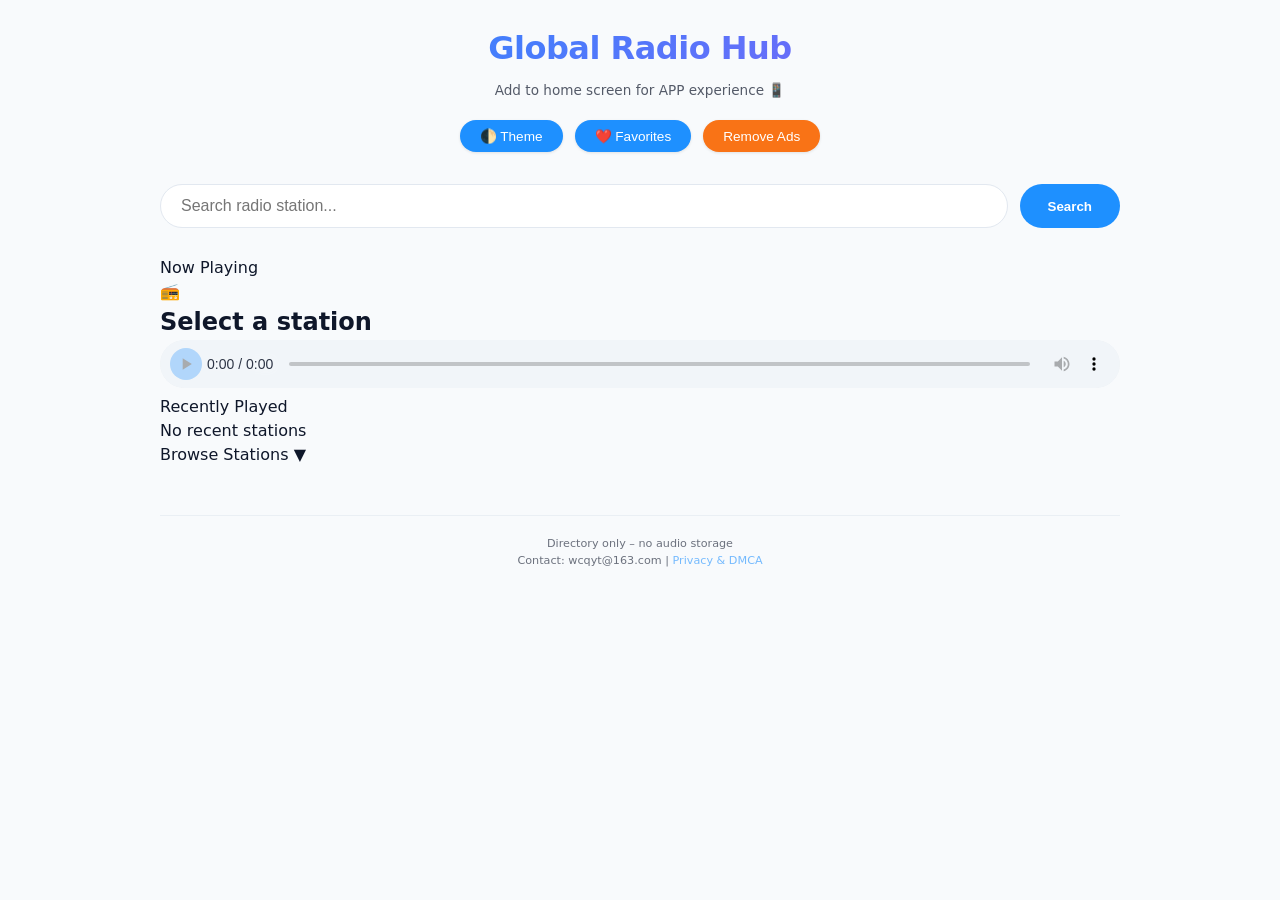
==== commit 248c10f9: "Update index.html" ====
--- a/index.html
+++ b/index.html
@@ -7,7 +7,7 @@
     <link rel="apple-touch-icon" href="icon-192.png">
     <link rel="preconnect" href="https://de1.api.radio-browser.info">
     <title>Global Radio Hub | Free Live Radio Worldwide</title>
-    <meta name="description" content="Listen to thousands of free live radio stations, filter by country, genre, language. Browse all stations with pagination.">
+    <meta name="description" content="Listen to thousands of free live radio stations, filter by country, genre, language.">
     <meta name="keywords" content="radio,live radio,global radio,free fm,online radio">
     <link rel="manifest" href="manifest.json">
     <meta name="apple-mobile-web-app-capable" content="yes">
@@ -29,92 +29,101 @@
         <p>Add to home screen for APP experience 📱</p>
         <div class="header-buttons">
             <button id="themeBtn" class="header-btn">🌓 Theme</button>
-            <button id="favBtnTop" class="header-btn">My Favorites</button>
-            <button id="historyBtnTop" class="header-btn">Play History</button>
+            <button id="favBtnTop" class="header-btn">❤️ Favorites</button>
             <button id="memberBtn" class="header-btn member-btn">Remove Ads</button>
         </div>
     </header>
 
+    <!-- 广告位 -->
     <div class="ad-block ad-top ad-wrapper">
         <ins class="adsbygoogle" style="display:block" data-ad-client="ca-pub-XXXXXXXXXXXXXXX" data-ad-slot="1111111111" data-ad-format="auto" data-full-width-responsive="true"></ins>
         <script>(adsbygoogle = window.adsbygoogle || []).push({});</script>
     </div>
 
+    <!-- 搜索栏 -->
     <div class="search-box">
-        <input type="text" id="searchInput" placeholder="Search radio station name..." autocomplete="off">
+        <input type="text" id="searchInput" placeholder="Search radio station..." autocomplete="off">
         <button id="searchBtn">Search</button>
     </div>
 
-    <div class="main-nav">
-        <button class="main-nav-btn active" data-view="hot">Popular</button>
-        <button class="main-nav-btn" data-view="all">All Stations List</button>
-        <button class="main-nav-btn" data-view="type">Browse By Genre</button>
-        <button class="main-nav-btn" data-view="country">Browse By Country</button>
-        <button class="main-nav-btn" data-view="lang">Browse By Language</button>
-    </div>
+    <!-- 主内容区：Now Playing + Recently Played -->
+    <div class="main-content">
+        <!-- Now Playing 区域 -->
+        <div class="now-playing-card" id="nowPlayingCard">
+            <div class="now-playing-header">Now Playing</div>
+            <div class="now-playing-info">
+                <div class="station-icon">📻</div>
+                <div class="station-details">
+                    <h2 id="nowPlayingName">Select a station</h2>
+                    <p id="nowPlayingCountry" class="station-meta"></p>
+                    <p id="nowPlayingTags" class="station-meta"></p>
+                </div>
+            </div>
+            <div class="player-controls">
+                <audio id="audioPlayer" controls preload="none" crossorigin="anonymous"></audio>
+            </div>
+        </div>
 
-    <div class="type-filter" id="typeFilter">
-        <button class="type-btn" data-tag="music">Music</button>
-        <button class="type-btn" data-tag="pop">Pop</button>
-        <button class="type-btn" data-tag="rock">Rock</button>
-        <button class="type-btn" data-tag="jazz">Jazz</button>
-        <button class="type-btn" data-tag="classical">Classical</button>
-        <button class="type-btn" data-tag="talk">Talk / Podcast</button>
-        <button class="type-btn" data-tag="learning">Language Learning</button>
-        <button class="type-btn" data-tag="news">General News</button>
-    </div>
+        <!-- Recently Played 区域 -->
+        <div class="recently-played">
+            <div class="section-header">Recently Played</div>
+            <div id="recentList" class="recent-list">
+                <div class="empty-recent">No recent stations</div>
+            </div>
+        </div>
 
-    <div class="country-filter" id="countryFilter">
-        <div class="country-list" id="countryBtnWrap"></div>
-    </div>
+        <!-- 浏览电台折叠区（保留原搜索/分类功能） -->
+        <div class="browse-section">
+            <div class="section-header toggle-header" id="toggleBrowse">
+                <span>Browse Stations</span>
+                <span class="toggle-icon">▼</span>
+            </div>
+            <div class="browse-content" id="browseContent" style="display: none;">
+                <!-- 导航按钮 -->
+                <div class="main-nav">
+                    <button class="main-nav-btn active" data-view="hot">Popular</button>
+                    <button class="main-nav-btn" data-view="all">All Stations</button>
+                    <button class="main-nav-btn" data-view="type">By Genre</button>
+                    <button class="main-nav-btn" data-view="country">By Country</button>
+                    <button class="main-nav-btn" data-view="lang">By Language</button>
+                </div>
 
-    <div class="lang-filter" id="langFilter">
-        <div class="lang-list" id="langBtnWrap"></div>
-    </div>
+                <!-- 动态筛选器 -->
+                <div class="type-filter" id="typeFilter">
+                    <button class="type-btn" data-tag="music">Music</button>
+                    <button class="type-btn" data-tag="pop">Pop</button>
+                    <button class="type-btn" data-tag="rock">Rock</button>
+                    <button class="type-btn" data-tag="jazz">Jazz</button>
+                    <button class="type-btn" data-tag="classical">Classical</button>
+                    <button class="type-btn" data-tag="talk">Talk / Podcast</button>
+                    <button class="type-btn" data-tag="learning">Language Learning</button>
+                    <button class="type-btn" data-tag="news">General News</button>
+                </div>
 
-    <div class="player">
-        <h3 id="playTitle">Select a station to play</h3>
-        <audio id="audioPlayer" controls preload="none" crossorigin="anonymous"></audio>
-        <!-- 真实频谱 canvas（默认隐藏） -->
-        <canvas id="realSpectrum" class="real-spectrum" width="800" height="80" style="display: none;"></canvas>
-        <!-- CSS 模拟频谱（回退方案，默认隐藏） -->
-        <div class="spectrum-container" id="cssSpectrum" style="display: none;">
-            <div class="spectrum-bar"></div><div class="spectrum-bar"></div>
-            <div class="spectrum-bar"></div><div class="spectrum-bar"></div>
-            <div class="spectrum-bar"></div><div class="spectrum-bar"></div>
-            <div class="spectrum-bar"></div><div class="spectrum-bar"></div>
-            <div class="spectrum-bar"></div><div class="spectrum-bar"></div>
-            <div class="spectrum-bar"></div><div class="spectrum-bar"></div>
-            <div class="spectrum-bar"></div><div class="spectrum-bar"></div>
-            <div class="spectrum-bar"></div><div class="spectrum-bar"></div>
-            <div class="spectrum-bar"></div><div class="spectrum-bar"></div>
-            <div class="spectrum-bar"></div><div class="spectrum-bar"></div>
-            <div class="spectrum-bar"></div><div class="spectrum-bar"></div>
-            <div class="spectrum-bar"></div><div class="spectrum-bar"></div>
-            <div class="spectrum-bar"></div><div class="spectrum-bar"></div>
-            <div class="spectrum-bar"></div><div class="spectrum-bar"></div>
-            <div class="spectrum-bar"></div><div class="spectrum-bar"></div>
+                <div class="country-filter" id="countryFilter">
+                    <div class="country-list" id="countryBtnWrap"></div>
+                </div>
+
+                <div class="lang-filter" id="langFilter">
+                    <div class="lang-list" id="langBtnWrap"></div>
+                </div>
+
+                <!-- 电台列表容器（搜索结果/分类结果） -->
+                <div id="stationList" class="station-list"></div>
+                <div class="page-box" id="pageBox" style="display: none;">
+                    <button id="prevPage">← Prev</button>
+                    <span id="pageNum">Page 1</span>
+                    <button id="nextPage">Next →</button>
+                </div>
+            </div>
         </div>
     </div>
 
-    <div id="loadingTip" style="text-align:center;padding:15px;font-size:16px;display:none;">Loading stations...</div>
+    <div id="loadingTip" style="text-align:center;padding:15px;display:none;">Loading...</div>
     <div id="emptyTip" style="text-align:center;padding:20px;display:none;"></div>
 
     <div class="ad-block ad-middle ad-wrapper">
         <ins class="adsbygoogle" style="display:block" data-ad-client="ca-pub-XXXXXXXXXXXXXXX" data-ad-slot="2222222222" data-ad-format="auto" data-full-width-responsive="true"></ins>
-        <script>(adsbygoogle = window.adsbygoogle || []).push({});</script>
-    </div>
-
-    <div class="list-container" id="stationList"></div>
-
-    <div class="page-box" id="pageBox">
-        <button id="prevPage">← Prev</button>
-        <span id="pageNum">Page 1</span>
-        <button id="nextPage">Next →</button>
-    </div>
-
-    <div class="ad-block ad-bottom ad-wrapper">
-        <ins class="adsbygoogle" style="display:block" data-ad-client="ca-pub-XXXXXXXXXXXXXXX" data-ad-slot="3333333333" data-ad-format="auto" data-full-width-responsive="true"></ins>
         <script>(adsbygoogle = window.adsbygoogle || []).push({});</script>
     </div>
 
@@ -129,7 +138,7 @@
     </div>
 
     <footer class="footer">
-        <p>This platform only provides directory & external links. We do not store or rebroadcast audio streams.</p>
+        <p>Directory only – no audio storage</p>
         <p>Contact: wcqyt@163.com | <a href="privacy.html">Privacy & DMCA</a></p>
     </footer>
 
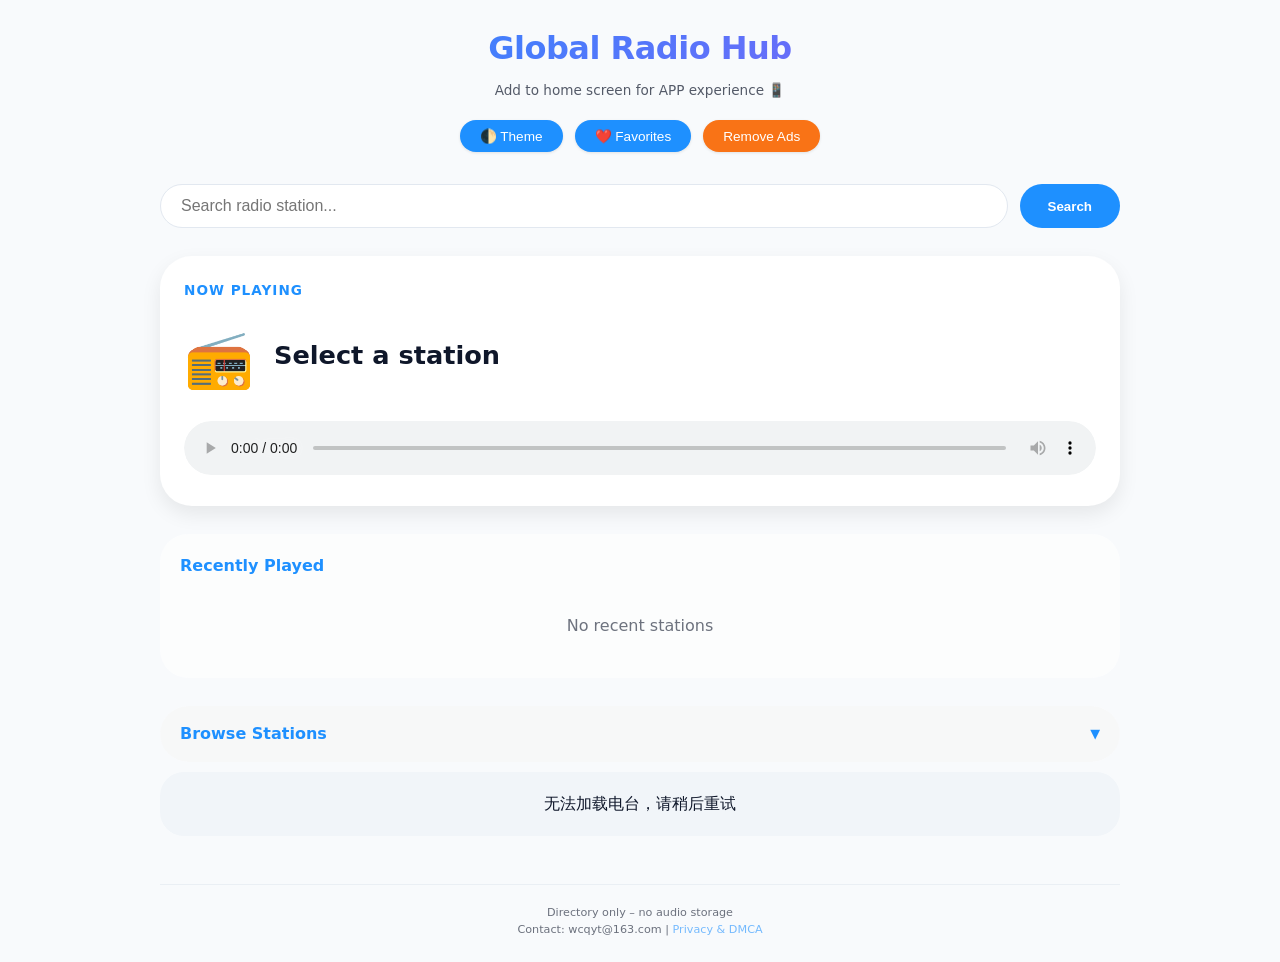
==== commit 7ad292f9: "Update index.html" ====
--- a/index.html
+++ b/index.html
@@ -34,7 +34,7 @@
         </div>
     </header>
 
-    <!-- 广告位 -->
+    <!-- 广告位顶部 -->
     <div class="ad-block ad-top ad-wrapper">
         <ins class="adsbygoogle" style="display:block" data-ad-client="ca-pub-XXXXXXXXXXXXXXX" data-ad-slot="1111111111" data-ad-format="auto" data-full-width-responsive="true"></ins>
         <script>(adsbygoogle = window.adsbygoogle || []).push({});</script>
@@ -46,9 +46,9 @@
         <button id="searchBtn">Search</button>
     </div>
 
-    <!-- 主内容区：Now Playing + Recently Played -->
+    <!-- 主内容区域 -->
     <div class="main-content">
-        <!-- Now Playing 区域 -->
+        <!-- Now Playing 卡片 -->
         <div class="now-playing-card" id="nowPlayingCard">
             <div class="now-playing-header">Now Playing</div>
             <div class="now-playing-info">
@@ -72,7 +72,7 @@
             </div>
         </div>
 
-        <!-- 浏览电台折叠区（保留原搜索/分类功能） -->
+        <!-- 浏览电台折叠区（保留所有高级功能） -->
         <div class="browse-section">
             <div class="section-header toggle-header" id="toggleBrowse">
                 <span>Browse Stations</span>
@@ -108,7 +108,7 @@
                     <div class="lang-list" id="langBtnWrap"></div>
                 </div>
 
-                <!-- 电台列表容器（搜索结果/分类结果） -->
+                <!-- 电台列表容器 -->
                 <div id="stationList" class="station-list"></div>
                 <div class="page-box" id="pageBox" style="display: none;">
                     <button id="prevPage">← Prev</button>
@@ -122,11 +122,13 @@
     <div id="loadingTip" style="text-align:center;padding:15px;display:none;">Loading...</div>
     <div id="emptyTip" style="text-align:center;padding:20px;display:none;"></div>
 
+    <!-- 中间广告位 -->
     <div class="ad-block ad-middle ad-wrapper">
         <ins class="adsbygoogle" style="display:block" data-ad-client="ca-pub-XXXXXXXXXXXXXXX" data-ad-slot="2222222222" data-ad-format="auto" data-full-width-responsive="true"></ins>
         <script>(adsbygoogle = window.adsbygoogle || []).push({});</script>
     </div>
 
+    <!-- 会员弹窗 -->
     <div id="memberModal" class="modal" role="dialog" aria-modal="true">
         <div class="modal-content">
             <span class="closeModal" tabindex="0">&times;</span>
--- a/style.css
+++ b/style.css
@@ -119,382 +119,295 @@
     transform: scale(1.02);
 }
 
-/* ========== 主导航 ========== */
+/* ========== 主内容区 ========== */
+.main-content {
+    display: flex;
+    flex-direction: column;
+    gap: 28px;
+}
+
+/* Now Playing 卡片 */
+.now-playing-card {
+    background: white;
+    border-radius: 32px;
+    padding: 24px;
+    box-shadow: 0 8px 20px rgba(0,0,0,0.08);
+    transition: all 0.3s;
+}
+html.dark .now-playing-card {
+    background: #1e293b;
+}
+.now-playing-header {
+    font-size: 0.85rem;
+    text-transform: uppercase;
+    letter-spacing: 1px;
+    font-weight: 600;
+    color: #1e90ff;
+    margin-bottom: 16px;
+}
+.now-playing-info {
+    display: flex;
+    gap: 20px;
+    align-items: center;
+    margin-bottom: 20px;
+}
+.station-icon {
+    font-size: 3.5rem;
+}
+.station-details h2 {
+    font-size: 1.6rem;
+    font-weight: 700;
+    margin-bottom: 8px;
+}
+.station-meta {
+    font-size: 0.85rem;
+    opacity: 0.7;
+}
+.player-controls audio {
+    width: 100%;
+    border-radius: 60px;
+}
+
+/* Recently Played */
+.recently-played {
+    background: rgba(255,255,255,0.6);
+    border-radius: 28px;
+    padding: 20px;
+}
+html.dark .recently-played {
+    background: rgba(30,41,59,0.6);
+}
+.section-header {
+    font-size: 1rem;
+    font-weight: 600;
+    margin-bottom: 16px;
+    color: #1e90ff;
+}
+.recent-list {
+    display: flex;
+    flex-direction: column;
+    gap: 12px;
+}
+.recent-item {
+    display: flex;
+    justify-content: space-between;
+    align-items: center;
+    padding: 12px 16px;
+    background: white;
+    border-radius: 20px;
+    cursor: pointer;
+    transition: 0.2s;
+}
+html.dark .recent-item {
+    background: #1e293b;
+}
+.recent-item:hover {
+    transform: translateX(4px);
+    background: #f1f5f9;
+}
+html.dark .recent-item:hover {
+    background: #334155;
+}
+.recent-info {
+    flex: 1;
+}
+.recent-name {
+    font-weight: 600;
+    font-size: 0.95rem;
+}
+.recent-country {
+    font-size: 0.7rem;
+    opacity: 0.7;
+}
+.recent-play-btn {
+    background: #1e90ff;
+    color: white;
+    border: none;
+    border-radius: 30px;
+    padding: 6px 14px;
+    font-size: 0.7rem;
+    cursor: pointer;
+    transition: 0.2s;
+}
+.recent-play-btn:hover {
+    background: #0b6bcb;
+}
+.empty-recent {
+    text-align: center;
+    padding: 20px;
+    opacity: 0.6;
+}
+
+/* 浏览折叠区 */
+.browse-section {
+    background: rgba(255,255,255,0.6);
+    border-radius: 28px;
+    overflow: hidden;
+}
+html.dark .browse-section {
+    background: rgba(30,41,59,0.6);
+}
+.toggle-header {
+    display: flex;
+    justify-content: space-between;
+    align-items: center;
+    padding: 16px 20px;
+    cursor: pointer;
+    background: rgba(0,0,0,0.02);
+    margin: 0;
+}
+.toggle-header:hover {
+    background: rgba(0,0,0,0.05);
+}
+.toggle-icon {
+    font-size: 0.8rem;
+    transition: transform 0.2s;
+}
+.browse-content {
+    padding: 0 20px 20px 20px;
+}
 .main-nav {
     display: flex;
-    gap: 12px;
+    gap: 10px;
     flex-wrap: wrap;
-    margin-bottom: 28px;
-    justify-content: center;
-}
-
+    margin-bottom: 20px;
+    margin-top: 10px;
+}
 .main-nav-btn {
-    background: #f1f5f9;
-    border: none;
-    padding: 10px 20px;
+    background: #e2e8f0;
+    border: none;
+    padding: 8px 18px;
     border-radius: 40px;
     cursor: pointer;
+    font-size: 0.85rem;
     font-weight: 500;
-    transition: all 0.2s;
-    color: #1e293b;
-}
-
+    transition: 0.2s;
+}
 html.dark .main-nav-btn {
-    background: #1e293b;
-    color: #cbd5e1;
-}
-
+    background: #334155;
+    color: #e2e8f0;
+}
 .main-nav-btn.active {
     background: #1e90ff;
     color: white;
-    box-shadow: 0 4px 10px rgba(30,144,255,0.3);
-}
-
-.main-nav-btn:hover:not(.active) {
-    background: #e2e8f0;
-    transform: translateY(-1px);
-}
-
-/* ========== 筛选器通用 ========== */
+}
 .type-filter, .country-filter, .lang-filter {
     display: none;
     flex-wrap: wrap;
-    gap: 12px;
-    padding: 20px;
-    margin-bottom: 24px;
-    background: rgba(255,255,255,0.6);
-    border-radius: 28px;
-    backdrop-filter: blur(4px);
-}
-
-html.dark .type-filter,
-html.dark .country-filter,
-html.dark .lang-filter {
-    background: rgba(30,41,59,0.6);
-}
-
-.type-btn, .lang-btn {
-    padding: 8px 18px;
-    border-radius: 32px;
-    border: none;
-    background: white;
-    cursor: pointer;
-    font-size: 0.85rem;
-    font-weight: 500;
-    transition: all 0.2s;
-    box-shadow: 0 1px 2px rgba(0,0,0,0.05);
-}
-
-html.dark .type-btn,
-html.dark .lang-btn {
+    gap: 10px;
+    margin-bottom: 20px;
+}
+.type-btn, .country-btn, .lang-btn {
+    background: white;
+    border: none;
+    padding: 6px 14px;
+    border-radius: 30px;
+    cursor: pointer;
+    font-size: 0.8rem;
+    transition: 0.2s;
+}
+html.dark .type-btn, html.dark .country-btn, html.dark .lang-btn {
     background: #1e293b;
     color: #e2e8f0;
 }
-
-.type-btn:hover, .lang-btn:hover {
-    transform: translateY(-2px);
-    background: #1e90ff;
-    color: white;
-    box-shadow: 0 6px 12px rgba(30,144,255,0.3);
-}
-
-/* 国家下拉框 */
+.type-btn:hover, .country-btn:hover, .lang-btn:hover {
+    background: #1e90ff;
+    color: white;
+    transform: translateY(-1px);
+}
 .country-select-wrapper {
     width: 100%;
-    display: flex;
-    justify-content: center;
-    margin-bottom: 10px;
-}
-
+    margin-bottom: 15px;
+}
 .country-select {
     width: 100%;
-    max-width: 400px;
-    padding: 12px 18px;
+    max-width: 300px;
+    padding: 8px 14px;
+    border-radius: 40px;
+    border: 1px solid #cbd5e1;
+    background: white;
+    font-size: 0.9rem;
+}
+html.dark .country-select {
+    background: #1e293b;
+    border-color: #475569;
+    color: white;
+}
+.station-list {
+    max-height: 450px;
+    overflow-y: auto;
+    margin-top: 15px;
+}
+.station-item {
+    background: white;
+    border-radius: 20px;
+    padding: 12px 16px;
+    margin-bottom: 10px;
+    cursor: pointer;
+    transition: 0.2s;
+    position: relative;
+}
+html.dark .station-item {
+    background: #1e293b;
+}
+.station-item:hover {
+    transform: translateY(-2px);
+    background: #f1f5f9;
+    box-shadow: 0 4px 12px rgba(0,0,0,0.05);
+}
+.station-item h4 {
     font-size: 1rem;
-    font-weight: 500;
-    border-radius: 48px;
-    border: 1px solid #cbd5e1;
-    background-color: white;
-    cursor: pointer;
-    transition: all 0.2s;
-    appearance: none;
-    background-image: url("data:image/svg+xml;charset=UTF-8,%3csvg xmlns='http://www.w3.org/2000/svg' viewBox='0 0 24 24' fill='none' stroke='%23475569' stroke-width='2' stroke-linecap='round' stroke-linejoin='round'%3e%3cpolyline points='6 9 12 15 18 9'%3e%3c/polyline%3e%3c/svg%3e");
-    background-repeat: no-repeat;
-    background-position: right 1rem center;
-    background-size: 1.2rem;
-}
-
-html.dark .country-select {
-    background-color: #1e293b;
-    border-color: #475569;
-    color: #f1f5f9;
-    background-image: url("data:image/svg+xml;charset=UTF-8,%3csvg xmlns='http://www.w3.org/2000/svg' viewBox='0 0 24 24' fill='none' stroke='%2394a3b8' stroke-width='2' stroke-linecap='round' stroke-linejoin='round'%3e%3cpolyline points='6 9 12 15 18 9'%3e%3c/polyline%3e%3c/svg%3e");
-}
-
-.country-select:hover {
-    border-color: #1e90ff;
-    box-shadow: 0 2px 8px rgba(30,144,255,0.2);
-}
-
-.country-select:focus {
-    outline: none;
-    border-color: #1e90ff;
-    box-shadow: 0 0 0 3px rgba(30,144,255,0.3);
-}
-
-/* ========== 动感播放器 ========== */
-.player {
-    position: relative;
-    background: linear-gradient(135deg, #ffffff, #f8fafc);
-    padding: 20px;
-    border-radius: 40px;
-    margin-bottom: 28px;
-    box-shadow: 0 12px 24px -8px rgba(0, 0, 0, 0.1);
-    transition: all 0.3s ease;
-    border: 1px solid rgba(30,144,255,0.2);
-    overflow: hidden;
-}
-html.dark .player {
-    background: linear-gradient(135deg, #1e293b, #0f172a);
-    border-color: rgba(30,144,255,0.3);
-}
-.player.playing {
-    box-shadow: 0 0 0 2px rgba(30,144,255,0.3), 0 18px 32px -12px rgba(0, 0, 0, 0.2);
-    border-color: #1e90ff;
-}
-.player.playing::before {
-    content: '';
-    position: absolute;
-    top: -2px;
-    left: -2px;
-    right: -2px;
-    bottom: -2px;
-    background: linear-gradient(45deg, #1e90ff, #8b5cf6, #f97316, #1e90ff);
-    background-size: 400% 400%;
-    border-radius: 42px;
-    z-index: -1;
-    animation: gradientFlow 3s ease infinite;
-    opacity: 0.6;
-}
-@keyframes gradientFlow {
-    0% { background-position: 0% 50%; }
-    50% { background-position: 100% 50%; }
-    100% { background-position: 0% 50%; }
-}
-#playTitle {
-    font-size: 1.1rem;
-    font-weight: 600;
-    margin-bottom: 16px;
-    text-align: center;
-    color: #1e293b;
-    transition: all 0.2s;
-    white-space: nowrap;
-    overflow-x: auto;
-    padding-bottom: 6px;
-}
-html.dark #playTitle {
-    color: #f1f5f9;
-}
-.player.playing #playTitle {
-    background: linear-gradient(120deg, #1e90ff, #f97316);
-    background-clip: text;
-    -webkit-background-clip: text;
-    color: transparent;
-    animation: titleShine 1.5s ease infinite;
-}
-@keyframes titleShine {
-    0% { opacity: 0.8; }
-    50% { opacity: 1; text-shadow: 0 0 4px rgba(30,144,255,0.5); }
-    100% { opacity: 0.8; }
-}
-audio {
-    width: 100%;
-    border-radius: 60px;
-    outline: none;
-    background: #f1f5f9;
-    height: 48px;
-}
-html.dark audio {
-    background: #334155;
-}
-audio::-webkit-media-controls-panel {
-    background: #f1f5f9;
-}
-html.dark audio::-webkit-media-controls-panel {
-    background: #334155;
-}
-audio::-webkit-media-controls-play-button {
-    background-color: #1e90ff;
-    border-radius: 50%;
-}
-audio::-webkit-media-controls-current-time-display,
-audio::-webkit-media-controls-time-remaining-display {
-    color: #0f172a;
-}
-html.dark audio::-webkit-media-controls-current-time-display,
-html.dark audio::-webkit-media-controls-time-remaining-display {
-    color: #e2e8f0;
-}
-
-/* ========== 真实频谱 canvas ========== */
-.real-spectrum {
-    width: 100%;
-    height: 80px;
-    margin-top: 16px;
-    border-radius: 12px;
-    background: rgba(0, 0, 0, 0.05);
-    display: block;
-}
-html.dark .real-spectrum {
-    background: rgba(255, 255, 255, 0.05);
-}
-
-/* ========== CSS 模拟频谱（回退方案，全宽） ========== */
-.spectrum-container {
-    display: flex;
-    align-items: flex-end;
-    justify-content: space-between;
-    gap: 2px;
-    width: 100%;
-    height: 70px;
-    margin-top: 16px;
-    padding: 0;
-    background: rgba(0, 0, 0, 0.05);
-    border-radius: 12px;
-    overflow: hidden;
-}
-html.dark .spectrum-container {
-    background: rgba(255, 255, 255, 0.05);
-}
-
-.spectrum-bar {
-    flex: 1;
-    background: linear-gradient(180deg, #1e90ff, #8b5cf6);
-    border-radius: 2px 2px 0 0;
-    transition: height 0.05s ease;
-    animation: bounce 0.5s infinite alternate ease-in-out;
-    transform-origin: bottom;
-    min-width: 2px;
-}
-
-/* 30根柱子的不同动画延迟和起始高度 */
-.spectrum-bar:nth-child(1) { animation-delay: 0.00s; height: 15px; }
-.spectrum-bar:nth-child(2) { animation-delay: 0.03s; height: 25px; }
-.spectrum-bar:nth-child(3) { animation-delay: 0.06s; height: 40px; }
-.spectrum-bar:nth-child(4) { animation-delay: 0.09s; height: 55px; }
-.spectrum-bar:nth-child(5) { animation-delay: 0.12s; height: 30px; }
-.spectrum-bar:nth-child(6) { animation-delay: 0.15s; height: 45px; }
-.spectrum-bar:nth-child(7) { animation-delay: 0.18s; height: 20px; }
-.spectrum-bar:nth-child(8) { animation-delay: 0.21s; height: 60px; }
-.spectrum-bar:nth-child(9) { animation-delay: 0.24s; height: 35px; }
-.spectrum-bar:nth-child(10){ animation-delay: 0.27s; height: 50px; }
-.spectrum-bar:nth-child(11){ animation-delay: 0.30s; height: 18px; }
-.spectrum-bar:nth-child(12){ animation-delay: 0.33s; height: 42px; }
-.spectrum-bar:nth-child(13){ animation-delay: 0.36s; height: 28px; }
-.spectrum-bar:nth-child(14){ animation-delay: 0.39s; height: 48px; }
-.spectrum-bar:nth-child(15){ animation-delay: 0.42s; height: 22px; }
-.spectrum-bar:nth-child(16){ animation-delay: 0.45s; height: 58px; }
-.spectrum-bar:nth-child(17){ animation-delay: 0.48s; height: 32px; }
-.spectrum-bar:nth-child(18){ animation-delay: 0.51s; height: 52px; }
-.spectrum-bar:nth-child(19){ animation-delay: 0.54s; height: 26px; }
-.spectrum-bar:nth-child(20){ animation-delay: 0.57s; height: 46px; }
-.spectrum-bar:nth-child(21){ animation-delay: 0.60s; height: 38px; }
-.spectrum-bar:nth-child(22){ animation-delay: 0.63s; height: 62px; }
-.spectrum-bar:nth-child(23){ animation-delay: 0.66s; height: 20px; }
-.spectrum-bar:nth-child(24){ animation-delay: 0.69s; height: 54px; }
-.spectrum-bar:nth-child(25){ animation-delay: 0.72s; height: 32px; }
-.spectrum-bar:nth-child(26){ animation-delay: 0.75s; height: 44px; }
-.spectrum-bar:nth-child(27){ animation-delay: 0.78s; height: 28px; }
-.spectrum-bar:nth-child(28){ animation-delay: 0.81s; height: 50px; }
-.spectrum-bar:nth-child(29){ animation-delay: 0.84s; height: 36px; }
-.spectrum-bar:nth-child(30){ animation-delay: 0.87s; height: 56px; }
-
-@keyframes bounce {
-    0% { height: 8px; opacity: 0.5; }
-    100% { height: 65px; opacity: 1; }
-}
-
-/* 播放时加快跳动频率（仅 CSS 模拟） */
-.player.playing .spectrum-container {
-    background: rgba(30,144,255,0.08);
-}
-.player.playing .spectrum-bar {
-    animation-duration: 0.3s;
-}
-
-/* ========== 电台卡片 ========== */
-.station-item {
-    position: relative;
-    background: white;
-    padding: 16px;
-    margin: 12px 0;
-    border-radius: 24px;
-    border: 1px solid #eef2f6;
-    transition: all 0.25s ease;
-    cursor: pointer;
-    box-shadow: 0 1px 3px rgba(0,0,0,0.04);
-}
-html.dark .station-item {
-    background: #1e293b;
-    border-color: #334155;
-}
-.station-item:hover {
-    transform: translateY(-3px);
-    box-shadow: 0 12px 24px rgba(0,0,0,0.1);
-    border-color: #1e90ff;
-}
-.station-item h4 {
-    margin-bottom: 6px;
-    font-size: 1.05rem;
+    margin-bottom: 4px;
     padding-right: 40px;
 }
-.station-item p, .station-item small {
-    font-size: 0.75rem;
-    opacity: 0.8;
+.station-item p {
+    font-size: 0.7rem;
+    opacity: 0.7;
 }
 .fav-card-btn {
     position: absolute;
-    top: 14px;
-    right: 14px;
-    background: transparent;
-    border: none;
-    font-size: 22px;
-    cursor: pointer;
-    padding: 4px 8px;
-    transition: 0.1s;
+    top: 12px;
+    right: 12px;
+    background: none;
+    border: none;
+    font-size: 1.2rem;
+    cursor: pointer;
+    color: #666;
 }
 .fav-card-btn.active {
-    color: #fbbf24;
-    text-shadow: 0 0 2px rgba(0,0,0,0.2);
-}
-
-/* ========== 分页 ========== */
+    color: #ffb800;
+}
 .page-box {
     display: flex;
+    justify-content: center;
     gap: 16px;
-    justify-content: center;
-    padding: 24px 0;
-    align-items: center;
+    margin-top: 20px;
+    padding-bottom: 10px;
 }
 #prevPage, #nextPage {
-    padding: 8px 24px;
+    padding: 6px 20px;
     border-radius: 40px;
     border: none;
     background: #1e90ff;
     color: white;
     cursor: pointer;
-    font-weight: 600;
-    transition: 0.2s;
+    font-weight: 500;
 }
 #prevPage:hover, #nextPage:hover {
     background: #0b6bcb;
-    transform: scale(1.02);
-}
-#pageNum {
-    font-weight: 500;
-}
-
-/* ========== 弹窗 ========== */
+}
+#loadingTip {
+    text-align: center;
+    padding: 30px;
+    color: #1e90ff;
+}
+#emptyTip {
+    text-align: center;
+    padding: 30px;
+    background: #f1f5f9;
+    border-radius: 24px;
+    margin: 10px 0;
+}
 .modal {
     display: none;
     position: fixed;
@@ -504,7 +417,7 @@
     width: 100%;
     height: 100%;
     background-color: rgba(0,0,0,0.6);
-    backdrop-filter: blur(6px);
+    backdrop-filter: blur(4px);
 }
 .modal-content {
     background: white;
@@ -513,11 +426,9 @@
     width: 90%;
     max-width: 420px;
     border-radius: 36px;
-    box-shadow: 0 20px 40px rgba(0,0,0,0.2);
 }
 html.dark .modal-content {
     background: #1e293b;
-    color: #e2e8f0;
 }
 .closeModal {
     float: right;
@@ -525,37 +436,16 @@
     font-weight: bold;
     cursor: pointer;
     padding: 0 8px;
-    transition: 0.1s;
 }
 .closeModal:hover {
     color: #f97316;
 }
-
-/* ========== 加载 & 空状态 ========== */
-#loadingTip {
-    text-align: center;
-    padding: 40px;
-    font-size: 1rem;
-    color: #1e90ff;
-}
-#emptyTip {
-    text-align: center;
-    padding: 40px;
-    background: #f1f5f9;
-    border-radius: 28px;
-    margin: 20px 0;
-}
-html.dark #emptyTip {
-    background: #1e293b;
-}
-
-/* ========== 页脚 ========== */
 .footer {
     text-align: center;
-    font-size: 0.7rem;
     margin-top: 48px;
     padding-top: 20px;
     border-top: 1px solid #e2e8f0;
+    font-size: 0.7rem;
     opacity: 0.6;
 }
 html.dark .footer {
@@ -565,62 +455,29 @@
     color: #1e90ff;
     text-decoration: none;
 }
-a:hover {
-    text-decoration: underline;
-}
-
-/* ========== 会员去广告 ========== */
 html.no-ad .ad-wrapper {
     display: none !important;
 }
 
-/* ========== 响应式 ========== */
+/* 响应式 */
 @media (max-width: 640px) {
     body {
         padding: 16px;
     }
-    .header h1 {
-        font-size: 1.6rem;
-    }
-    .header-buttons {
-        gap: 8px;
-    }
-    .header-btn {
-        padding: 6px 14px;
+    .station-details h2 {
+        font-size: 1.2rem;
+    }
+    .station-icon {
+        font-size: 2rem;
+    }
+    .now-playing-info {
+        gap: 12px;
+    }
+    .recent-item {
+        padding: 10px 12px;
+    }
+    .main-nav-btn {
+        padding: 6px 12px;
         font-size: 0.75rem;
     }
-    .main-nav {
-        gap: 8px;
-    }
-    .main-nav-btn {
-        padding: 6px 14px;
-        font-size: 0.75rem;
-    }
-    .type-btn, .lang-btn {
-        padding: 5px 12px;
-        font-size: 0.7rem;
-    }
-    .country-select {
-        max-width: 100%;
-        font-size: 0.9rem;
-        padding: 10px 14px;
-    }
-    .station-item {
-        padding: 12px;
-    }
-    .station-item h4 {
-        font-size: 0.9rem;
-    }
-    .player {
-        padding: 16px;
-    }
-    #playTitle {
-        font-size: 0.9rem;
-    }
-    .real-spectrum, .spectrum-container {
-        height: 50px;
-    }
-    .spectrum-bar {
-        min-width: 1px;
-    }
-}
+}
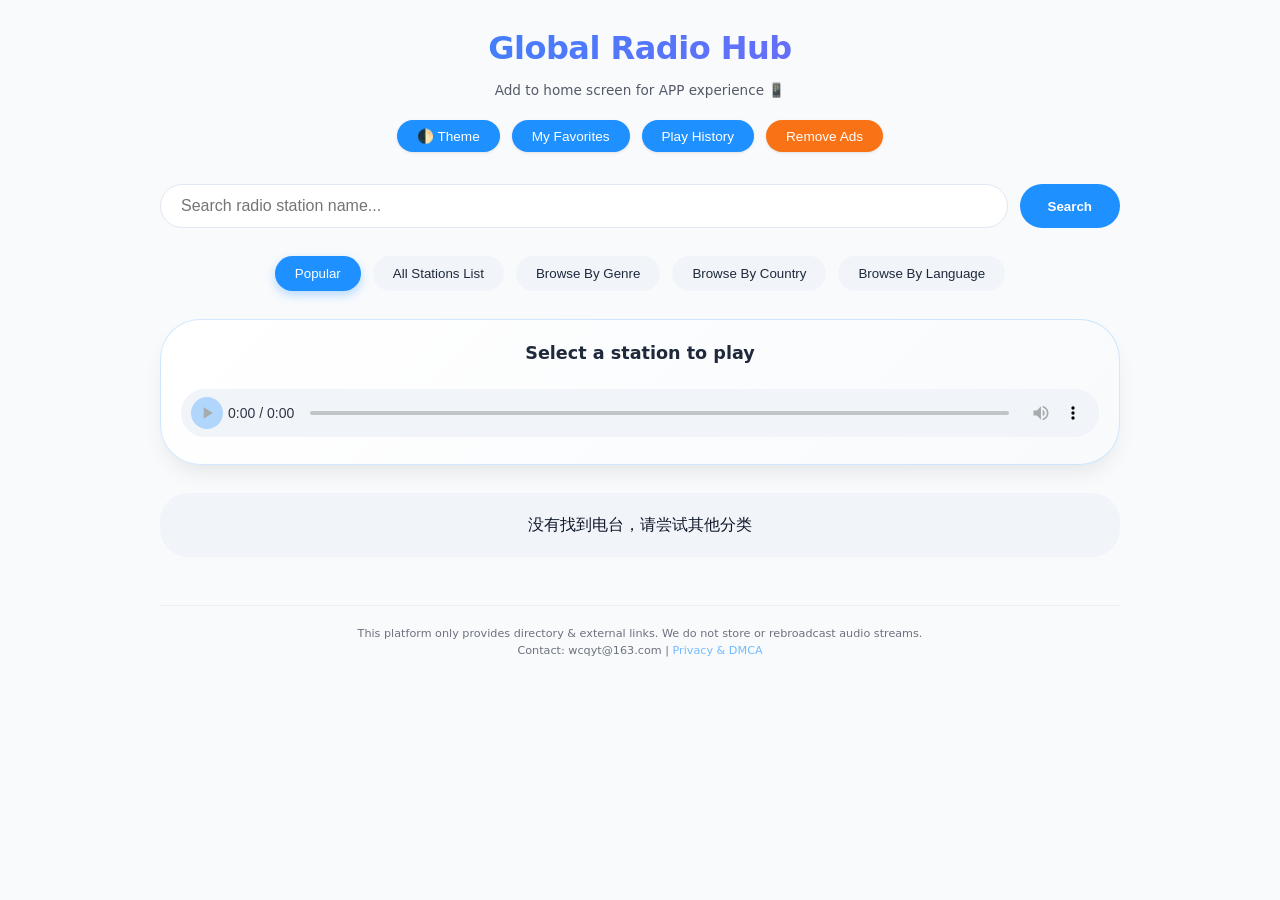
==== commit dec2459b: "Add files via upload" ====
--- a/index.html
+++ b/index.html
@@ -7,7 +7,7 @@
     <link rel="apple-touch-icon" href="icon-192.png">
     <link rel="preconnect" href="https://de1.api.radio-browser.info">
     <title>Global Radio Hub | Free Live Radio Worldwide</title>
-    <meta name="description" content="Listen to thousands of free live radio stations, filter by country, genre, language.">
+    <meta name="description" content="Listen to thousands of free live radio stations, filter by country, genre, language. Browse all stations with pagination.">
     <meta name="keywords" content="radio,live radio,global radio,free fm,online radio">
     <link rel="manifest" href="manifest.json">
     <meta name="apple-mobile-web-app-capable" content="yes">
@@ -29,106 +29,93 @@
         <p>Add to home screen for APP experience 📱</p>
         <div class="header-buttons">
             <button id="themeBtn" class="header-btn">🌓 Theme</button>
-            <button id="favBtnTop" class="header-btn">❤️ Favorites</button>
+            <button id="favBtnTop" class="header-btn">My Favorites</button>
+            <button id="historyBtnTop" class="header-btn">Play History</button>
             <button id="memberBtn" class="header-btn member-btn">Remove Ads</button>
         </div>
     </header>
 
-    <!-- 广告位顶部 -->
     <div class="ad-block ad-top ad-wrapper">
         <ins class="adsbygoogle" style="display:block" data-ad-client="ca-pub-XXXXXXXXXXXXXXX" data-ad-slot="1111111111" data-ad-format="auto" data-full-width-responsive="true"></ins>
         <script>(adsbygoogle = window.adsbygoogle || []).push({});</script>
     </div>
 
-    <!-- 搜索栏 -->
     <div class="search-box">
-        <input type="text" id="searchInput" placeholder="Search radio station..." autocomplete="off">
+        <input type="text" id="searchInput" placeholder="Search radio station name..." autocomplete="off">
         <button id="searchBtn">Search</button>
     </div>
 
-    <!-- 主内容区域 -->
-    <div class="main-content">
-        <!-- Now Playing 卡片 -->
-        <div class="now-playing-card" id="nowPlayingCard">
-            <div class="now-playing-header">Now Playing</div>
-            <div class="now-playing-info">
-                <div class="station-icon">📻</div>
-                <div class="station-details">
-                    <h2 id="nowPlayingName">Select a station</h2>
-                    <p id="nowPlayingCountry" class="station-meta"></p>
-                    <p id="nowPlayingTags" class="station-meta"></p>
-                </div>
-            </div>
-            <div class="player-controls">
-                <audio id="audioPlayer" controls preload="none" crossorigin="anonymous"></audio>
-            </div>
-        </div>
+    <div class="main-nav">
+        <button class="main-nav-btn active" data-view="hot">Popular</button>
+        <button class="main-nav-btn" data-view="all">All Stations List</button>
+        <button class="main-nav-btn" data-view="type">Browse By Genre</button>
+        <button class="main-nav-btn" data-view="country">Browse By Country</button>
+        <button class="main-nav-btn" data-view="lang">Browse By Language</button>
+    </div>
 
-        <!-- Recently Played 区域 -->
-        <div class="recently-played">
-            <div class="section-header">Recently Played</div>
-            <div id="recentList" class="recent-list">
-                <div class="empty-recent">No recent stations</div>
-            </div>
-        </div>
+    <div class="type-filter" id="typeFilter">
+        <button class="type-btn" data-tag="music">Music</button>
+        <button class="type-btn" data-tag="pop">Pop</button>
+        <button class="type-btn" data-tag="rock">Rock</button>
+        <button class="type-btn" data-tag="jazz">Jazz</button>
+        <button class="type-btn" data-tag="classical">Classical</button>
+        <button class="type-btn" data-tag="talk">Talk / Podcast</button>
+        <button class="type-btn" data-tag="learning">Language Learning</button>
+        <button class="type-btn" data-tag="news">General News</button>
+    </div>
 
-        <!-- 浏览电台折叠区（保留所有高级功能） -->
-        <div class="browse-section">
-            <div class="section-header toggle-header" id="toggleBrowse">
-                <span>Browse Stations</span>
-                <span class="toggle-icon">▼</span>
-            </div>
-            <div class="browse-content" id="browseContent" style="display: none;">
-                <!-- 导航按钮 -->
-                <div class="main-nav">
-                    <button class="main-nav-btn active" data-view="hot">Popular</button>
-                    <button class="main-nav-btn" data-view="all">All Stations</button>
-                    <button class="main-nav-btn" data-view="type">By Genre</button>
-                    <button class="main-nav-btn" data-view="country">By Country</button>
-                    <button class="main-nav-btn" data-view="lang">By Language</button>
-                </div>
+    <div class="country-filter" id="countryFilter">
+        <div class="country-list" id="countryBtnWrap"></div>
+    </div>
 
-                <!-- 动态筛选器 -->
-                <div class="type-filter" id="typeFilter">
-                    <button class="type-btn" data-tag="music">Music</button>
-                    <button class="type-btn" data-tag="pop">Pop</button>
-                    <button class="type-btn" data-tag="rock">Rock</button>
-                    <button class="type-btn" data-tag="jazz">Jazz</button>
-                    <button class="type-btn" data-tag="classical">Classical</button>
-                    <button class="type-btn" data-tag="talk">Talk / Podcast</button>
-                    <button class="type-btn" data-tag="learning">Language Learning</button>
-                    <button class="type-btn" data-tag="news">General News</button>
-                </div>
+    <div class="lang-filter" id="langFilter">
+        <div class="lang-list" id="langBtnWrap"></div>
+    </div>
 
-                <div class="country-filter" id="countryFilter">
-                    <div class="country-list" id="countryBtnWrap"></div>
-                </div>
-
-                <div class="lang-filter" id="langFilter">
-                    <div class="lang-list" id="langBtnWrap"></div>
-                </div>
-
-                <!-- 电台列表容器 -->
-                <div id="stationList" class="station-list"></div>
-                <div class="page-box" id="pageBox" style="display: none;">
-                    <button id="prevPage">← Prev</button>
-                    <span id="pageNum">Page 1</span>
-                    <button id="nextPage">Next →</button>
-                </div>
-            </div>
+    <div class="player">
+        <h3 id="playTitle">Select a station to play</h3>
+        <audio id="audioPlayer" controls preload="none" crossorigin="anonymous"></audio>
+        <!-- 全宽 CSS 频谱（30根彩色柱子） -->
+        <div class="spectrum-container" id="spectrumContainer" style="display: none;">
+            <div class="spectrum-bar"></div><div class="spectrum-bar"></div>
+            <div class="spectrum-bar"></div><div class="spectrum-bar"></div>
+            <div class="spectrum-bar"></div><div class="spectrum-bar"></div>
+            <div class="spectrum-bar"></div><div class="spectrum-bar"></div>
+            <div class="spectrum-bar"></div><div class="spectrum-bar"></div>
+            <div class="spectrum-bar"></div><div class="spectrum-bar"></div>
+            <div class="spectrum-bar"></div><div class="spectrum-bar"></div>
+            <div class="spectrum-bar"></div><div class="spectrum-bar"></div>
+            <div class="spectrum-bar"></div><div class="spectrum-bar"></div>
+            <div class="spectrum-bar"></div><div class="spectrum-bar"></div>
+            <div class="spectrum-bar"></div><div class="spectrum-bar"></div>
+            <div class="spectrum-bar"></div><div class="spectrum-bar"></div>
+            <div class="spectrum-bar"></div><div class="spectrum-bar"></div>
+            <div class="spectrum-bar"></div><div class="spectrum-bar"></div>
+            <div class="spectrum-bar"></div><div class="spectrum-bar"></div>
         </div>
     </div>
 
-    <div id="loadingTip" style="text-align:center;padding:15px;display:none;">Loading...</div>
+    <div id="loadingTip" style="text-align:center;padding:15px;font-size:16px;display:none;">Loading stations...</div>
     <div id="emptyTip" style="text-align:center;padding:20px;display:none;"></div>
 
-    <!-- 中间广告位 -->
     <div class="ad-block ad-middle ad-wrapper">
         <ins class="adsbygoogle" style="display:block" data-ad-client="ca-pub-XXXXXXXXXXXXXXX" data-ad-slot="2222222222" data-ad-format="auto" data-full-width-responsive="true"></ins>
         <script>(adsbygoogle = window.adsbygoogle || []).push({});</script>
     </div>
 
-    <!-- 会员弹窗 -->
+    <div class="list-container" id="stationList"></div>
+
+    <div class="page-box" id="pageBox">
+        <button id="prevPage">← Prev</button>
+        <span id="pageNum">Page 1</span>
+        <button id="nextPage">Next →</button>
+    </div>
+
+    <div class="ad-block ad-bottom ad-wrapper">
+        <ins class="adsbygoogle" style="display:block" data-ad-client="ca-pub-XXXXXXXXXXXXXXX" data-ad-slot="3333333333" data-ad-format="auto" data-full-width-responsive="true"></ins>
+        <script>(adsbygoogle = window.adsbygoogle || []).push({});</script>
+    </div>
+
     <div id="memberModal" class="modal" role="dialog" aria-modal="true">
         <div class="modal-content">
             <span class="closeModal" tabindex="0">&times;</span>
@@ -140,10 +127,10 @@
     </div>
 
     <footer class="footer">
-        <p>Directory only – no audio storage</p>
+        <p>This platform only provides directory & external links. We do not store or rebroadcast audio streams.</p>
         <p>Contact: wcqyt@163.com | <a href="privacy.html">Privacy & DMCA</a></p>
     </footer>
 
     <script src="app.js"></script>
 </body>
-</html>
+</html>
--- a/style.css
+++ b/style.css
@@ -119,295 +119,369 @@
     transform: scale(1.02);
 }
 
-/* ========== 主内容区 ========== */
-.main-content {
-    display: flex;
-    flex-direction: column;
-    gap: 28px;
-}
-
-/* Now Playing 卡片 */
-.now-playing-card {
-    background: white;
-    border-radius: 32px;
-    padding: 24px;
-    box-shadow: 0 8px 20px rgba(0,0,0,0.08);
-    transition: all 0.3s;
-}
-html.dark .now-playing-card {
-    background: #1e293b;
-}
-.now-playing-header {
-    font-size: 0.85rem;
-    text-transform: uppercase;
-    letter-spacing: 1px;
-    font-weight: 600;
-    color: #1e90ff;
-    margin-bottom: 16px;
-}
-.now-playing-info {
-    display: flex;
-    gap: 20px;
-    align-items: center;
-    margin-bottom: 20px;
-}
-.station-icon {
-    font-size: 3.5rem;
-}
-.station-details h2 {
-    font-size: 1.6rem;
-    font-weight: 700;
-    margin-bottom: 8px;
-}
-.station-meta {
-    font-size: 0.85rem;
-    opacity: 0.7;
-}
-.player-controls audio {
-    width: 100%;
-    border-radius: 60px;
-}
-
-/* Recently Played */
-.recently-played {
-    background: rgba(255,255,255,0.6);
-    border-radius: 28px;
-    padding: 20px;
-}
-html.dark .recently-played {
-    background: rgba(30,41,59,0.6);
-}
-.section-header {
-    font-size: 1rem;
-    font-weight: 600;
-    margin-bottom: 16px;
-    color: #1e90ff;
-}
-.recent-list {
-    display: flex;
-    flex-direction: column;
-    gap: 12px;
-}
-.recent-item {
-    display: flex;
-    justify-content: space-between;
-    align-items: center;
-    padding: 12px 16px;
-    background: white;
-    border-radius: 20px;
-    cursor: pointer;
-    transition: 0.2s;
-}
-html.dark .recent-item {
-    background: #1e293b;
-}
-.recent-item:hover {
-    transform: translateX(4px);
-    background: #f1f5f9;
-}
-html.dark .recent-item:hover {
-    background: #334155;
-}
-.recent-info {
-    flex: 1;
-}
-.recent-name {
-    font-weight: 600;
-    font-size: 0.95rem;
-}
-.recent-country {
-    font-size: 0.7rem;
-    opacity: 0.7;
-}
-.recent-play-btn {
-    background: #1e90ff;
-    color: white;
-    border: none;
-    border-radius: 30px;
-    padding: 6px 14px;
-    font-size: 0.7rem;
-    cursor: pointer;
-    transition: 0.2s;
-}
-.recent-play-btn:hover {
-    background: #0b6bcb;
-}
-.empty-recent {
-    text-align: center;
-    padding: 20px;
-    opacity: 0.6;
-}
-
-/* 浏览折叠区 */
-.browse-section {
-    background: rgba(255,255,255,0.6);
-    border-radius: 28px;
-    overflow: hidden;
-}
-html.dark .browse-section {
-    background: rgba(30,41,59,0.6);
-}
-.toggle-header {
-    display: flex;
-    justify-content: space-between;
-    align-items: center;
-    padding: 16px 20px;
-    cursor: pointer;
-    background: rgba(0,0,0,0.02);
-    margin: 0;
-}
-.toggle-header:hover {
-    background: rgba(0,0,0,0.05);
-}
-.toggle-icon {
-    font-size: 0.8rem;
-    transition: transform 0.2s;
-}
-.browse-content {
-    padding: 0 20px 20px 20px;
-}
+/* ========== 主导航 ========== */
 .main-nav {
     display: flex;
-    gap: 10px;
+    gap: 12px;
     flex-wrap: wrap;
-    margin-bottom: 20px;
-    margin-top: 10px;
-}
+    margin-bottom: 28px;
+    justify-content: center;
+}
+
 .main-nav-btn {
-    background: #e2e8f0;
+    background: #f1f5f9;
     border: none;
-    padding: 8px 18px;
+    padding: 10px 20px;
     border-radius: 40px;
     cursor: pointer;
-    font-size: 0.85rem;
     font-weight: 500;
-    transition: 0.2s;
-}
+    transition: all 0.2s;
+    color: #1e293b;
+}
+
 html.dark .main-nav-btn {
-    background: #334155;
-    color: #e2e8f0;
-}
+    background: #1e293b;
+    color: #cbd5e1;
+}
+
 .main-nav-btn.active {
     background: #1e90ff;
     color: white;
-}
+    box-shadow: 0 4px 10px rgba(30,144,255,0.3);
+}
+
+.main-nav-btn:hover:not(.active) {
+    background: #e2e8f0;
+    transform: translateY(-1px);
+}
+
+/* ========== 筛选器通用 ========== */
 .type-filter, .country-filter, .lang-filter {
     display: none;
     flex-wrap: wrap;
-    gap: 10px;
-    margin-bottom: 20px;
-}
-.type-btn, .country-btn, .lang-btn {
+    gap: 12px;
+    padding: 20px;
+    margin-bottom: 24px;
+    background: rgba(255,255,255,0.6);
+    border-radius: 28px;
+    backdrop-filter: blur(4px);
+}
+
+html.dark .type-filter,
+html.dark .country-filter,
+html.dark .lang-filter {
+    background: rgba(30,41,59,0.6);
+}
+
+.type-btn, .lang-btn {
+    padding: 8px 18px;
+    border-radius: 32px;
+    border: none;
     background: white;
-    border: none;
-    padding: 6px 14px;
-    border-radius: 30px;
-    cursor: pointer;
-    font-size: 0.8rem;
-    transition: 0.2s;
-}
-html.dark .type-btn, html.dark .country-btn, html.dark .lang-btn {
+    cursor: pointer;
+    font-size: 0.85rem;
+    font-weight: 500;
+    transition: all 0.2s;
+    box-shadow: 0 1px 2px rgba(0,0,0,0.05);
+}
+
+html.dark .type-btn,
+html.dark .lang-btn {
     background: #1e293b;
     color: #e2e8f0;
 }
-.type-btn:hover, .country-btn:hover, .lang-btn:hover {
+
+.type-btn:hover, .lang-btn:hover {
+    transform: translateY(-2px);
     background: #1e90ff;
     color: white;
-    transform: translateY(-1px);
-}
+    box-shadow: 0 6px 12px rgba(30,144,255,0.3);
+}
+
+/* 国家下拉框 */
 .country-select-wrapper {
     width: 100%;
-    margin-bottom: 15px;
-}
+    display: flex;
+    justify-content: center;
+    margin-bottom: 10px;
+}
+
 .country-select {
     width: 100%;
-    max-width: 300px;
-    padding: 8px 14px;
+    max-width: 400px;
+    padding: 12px 18px;
+    font-size: 1rem;
+    font-weight: 500;
+    border-radius: 48px;
+    border: 1px solid #cbd5e1;
+    background-color: white;
+    cursor: pointer;
+    transition: all 0.2s;
+    appearance: none;
+    background-image: url("data:image/svg+xml;charset=UTF-8,%3csvg xmlns='http://www.w3.org/2000/svg' viewBox='0 0 24 24' fill='none' stroke='%23475569' stroke-width='2' stroke-linecap='round' stroke-linejoin='round'%3e%3cpolyline points='6 9 12 15 18 9'%3e%3c/polyline%3e%3c/svg%3e");
+    background-repeat: no-repeat;
+    background-position: right 1rem center;
+    background-size: 1.2rem;
+}
+
+html.dark .country-select {
+    background-color: #1e293b;
+    border-color: #475569;
+    color: #f1f5f9;
+    background-image: url("data:image/svg+xml;charset=UTF-8,%3csvg xmlns='http://www.w3.org/2000/svg' viewBox='0 0 24 24' fill='none' stroke='%2394a3b8' stroke-width='2' stroke-linecap='round' stroke-linejoin='round'%3e%3cpolyline points='6 9 12 15 18 9'%3e%3c/polyline%3e%3c/svg%3e");
+}
+
+.country-select:hover {
+    border-color: #1e90ff;
+    box-shadow: 0 2px 8px rgba(30,144,255,0.2);
+}
+
+.country-select:focus {
+    outline: none;
+    border-color: #1e90ff;
+    box-shadow: 0 0 0 3px rgba(30,144,255,0.3);
+}
+
+/* ========== 动感播放器 ========== */
+.player {
+    position: relative;
+    background: linear-gradient(135deg, #ffffff, #f8fafc);
+    padding: 20px;
     border-radius: 40px;
-    border: 1px solid #cbd5e1;
+    margin-bottom: 28px;
+    box-shadow: 0 12px 24px -8px rgba(0, 0, 0, 0.1);
+    transition: all 0.3s ease;
+    border: 1px solid rgba(30,144,255,0.2);
+    overflow: hidden;
+}
+html.dark .player {
+    background: linear-gradient(135deg, #1e293b, #0f172a);
+    border-color: rgba(30,144,255,0.3);
+}
+.player.playing {
+    box-shadow: 0 0 0 2px rgba(30,144,255,0.3), 0 18px 32px -12px rgba(0, 0, 0, 0.2);
+    border-color: #1e90ff;
+}
+.player.playing::before {
+    content: '';
+    position: absolute;
+    top: -2px;
+    left: -2px;
+    right: -2px;
+    bottom: -2px;
+    background: linear-gradient(45deg, #1e90ff, #8b5cf6, #f97316, #1e90ff);
+    background-size: 400% 400%;
+    border-radius: 42px;
+    z-index: -1;
+    animation: gradientFlow 3s ease infinite;
+    opacity: 0.6;
+}
+@keyframes gradientFlow {
+    0% { background-position: 0% 50%; }
+    50% { background-position: 100% 50%; }
+    100% { background-position: 0% 50%; }
+}
+#playTitle {
+    font-size: 1.1rem;
+    font-weight: 600;
+    margin-bottom: 16px;
+    text-align: center;
+    color: #1e293b;
+    transition: all 0.2s;
+    white-space: nowrap;
+    overflow-x: auto;
+    padding-bottom: 6px;
+}
+html.dark #playTitle {
+    color: #f1f5f9;
+}
+.player.playing #playTitle {
+    background: linear-gradient(120deg, #1e90ff, #f97316);
+    background-clip: text;
+    -webkit-background-clip: text;
+    color: transparent;
+    animation: titleShine 1.5s ease infinite;
+}
+@keyframes titleShine {
+    0% { opacity: 0.8; }
+    50% { opacity: 1; text-shadow: 0 0 4px rgba(30,144,255,0.5); }
+    100% { opacity: 0.8; }
+}
+audio {
+    width: 100%;
+    border-radius: 60px;
+    outline: none;
+    background: #f1f5f9;
+    height: 48px;
+}
+html.dark audio {
+    background: #334155;
+}
+audio::-webkit-media-controls-panel {
+    background: #f1f5f9;
+}
+html.dark audio::-webkit-media-controls-panel {
+    background: #334155;
+}
+audio::-webkit-media-controls-play-button {
+    background-color: #1e90ff;
+    border-radius: 50%;
+}
+audio::-webkit-media-controls-current-time-display,
+audio::-webkit-media-controls-time-remaining-display {
+    color: #0f172a;
+}
+html.dark audio::-webkit-media-controls-current-time-display,
+html.dark audio::-webkit-media-controls-time-remaining-display {
+    color: #e2e8f0;
+}
+
+/* ========== CSS 模拟频谱（全宽、密集） ========== */
+.spectrum-container {
+    display: flex;
+    align-items: flex-end;
+    justify-content: space-between;
+    gap: 2px;
+    width: 100%;
+    height: 70px;
+    margin-top: 16px;
+    padding: 0;
+    background: rgba(0, 0, 0, 0.05);
+    border-radius: 12px;
+    overflow: hidden;
+}
+html.dark .spectrum-container {
+    background: rgba(255, 255, 255, 0.05);
+}
+
+.spectrum-bar {
+    flex: 1;
+    background: linear-gradient(180deg, #1e90ff, #8b5cf6);
+    border-radius: 2px 2px 0 0;
+    transition: height 0.05s ease;
+    animation: bounce 0.5s infinite alternate ease-in-out;
+    transform-origin: bottom;
+    min-width: 2px;
+}
+
+/* 30根柱子的不同动画延迟和起始高度 */
+.spectrum-bar:nth-child(1) { animation-delay: 0.00s; height: 15px; }
+.spectrum-bar:nth-child(2) { animation-delay: 0.03s; height: 25px; }
+.spectrum-bar:nth-child(3) { animation-delay: 0.06s; height: 40px; }
+.spectrum-bar:nth-child(4) { animation-delay: 0.09s; height: 55px; }
+.spectrum-bar:nth-child(5) { animation-delay: 0.12s; height: 30px; }
+.spectrum-bar:nth-child(6) { animation-delay: 0.15s; height: 45px; }
+.spectrum-bar:nth-child(7) { animation-delay: 0.18s; height: 20px; }
+.spectrum-bar:nth-child(8) { animation-delay: 0.21s; height: 60px; }
+.spectrum-bar:nth-child(9) { animation-delay: 0.24s; height: 35px; }
+.spectrum-bar:nth-child(10){ animation-delay: 0.27s; height: 50px; }
+.spectrum-bar:nth-child(11){ animation-delay: 0.30s; height: 18px; }
+.spectrum-bar:nth-child(12){ animation-delay: 0.33s; height: 42px; }
+.spectrum-bar:nth-child(13){ animation-delay: 0.36s; height: 28px; }
+.spectrum-bar:nth-child(14){ animation-delay: 0.39s; height: 48px; }
+.spectrum-bar:nth-child(15){ animation-delay: 0.42s; height: 22px; }
+.spectrum-bar:nth-child(16){ animation-delay: 0.45s; height: 58px; }
+.spectrum-bar:nth-child(17){ animation-delay: 0.48s; height: 32px; }
+.spectrum-bar:nth-child(18){ animation-delay: 0.51s; height: 52px; }
+.spectrum-bar:nth-child(19){ animation-delay: 0.54s; height: 26px; }
+.spectrum-bar:nth-child(20){ animation-delay: 0.57s; height: 46px; }
+.spectrum-bar:nth-child(21){ animation-delay: 0.60s; height: 38px; }
+.spectrum-bar:nth-child(22){ animation-delay: 0.63s; height: 62px; }
+.spectrum-bar:nth-child(23){ animation-delay: 0.66s; height: 20px; }
+.spectrum-bar:nth-child(24){ animation-delay: 0.69s; height: 54px; }
+.spectrum-bar:nth-child(25){ animation-delay: 0.72s; height: 32px; }
+.spectrum-bar:nth-child(26){ animation-delay: 0.75s; height: 44px; }
+.spectrum-bar:nth-child(27){ animation-delay: 0.78s; height: 28px; }
+.spectrum-bar:nth-child(28){ animation-delay: 0.81s; height: 50px; }
+.spectrum-bar:nth-child(29){ animation-delay: 0.84s; height: 36px; }
+.spectrum-bar:nth-child(30){ animation-delay: 0.87s; height: 56px; }
+
+@keyframes bounce {
+    0% { height: 8px; opacity: 0.5; }
+    100% { height: 65px; opacity: 1; }
+}
+
+/* 播放时加快跳动频率 */
+.player.playing .spectrum-container {
+    background: rgba(30,144,255,0.08);
+}
+.player.playing .spectrum-bar {
+    animation-duration: 0.3s;
+}
+
+/* ========== 电台卡片 ========== */
+.station-item {
+    position: relative;
     background: white;
-    font-size: 0.9rem;
-}
-html.dark .country-select {
-    background: #1e293b;
-    border-color: #475569;
-    color: white;
-}
-.station-list {
-    max-height: 450px;
-    overflow-y: auto;
-    margin-top: 15px;
-}
-.station-item {
-    background: white;
-    border-radius: 20px;
-    padding: 12px 16px;
-    margin-bottom: 10px;
-    cursor: pointer;
-    transition: 0.2s;
-    position: relative;
+    padding: 16px;
+    margin: 12px 0;
+    border-radius: 24px;
+    border: 1px solid #eef2f6;
+    transition: all 0.25s ease;
+    cursor: pointer;
+    box-shadow: 0 1px 3px rgba(0,0,0,0.04);
 }
 html.dark .station-item {
     background: #1e293b;
+    border-color: #334155;
 }
 .station-item:hover {
-    transform: translateY(-2px);
-    background: #f1f5f9;
-    box-shadow: 0 4px 12px rgba(0,0,0,0.05);
+    transform: translateY(-3px);
+    box-shadow: 0 12px 24px rgba(0,0,0,0.1);
+    border-color: #1e90ff;
 }
 .station-item h4 {
-    font-size: 1rem;
-    margin-bottom: 4px;
+    margin-bottom: 6px;
+    font-size: 1.05rem;
     padding-right: 40px;
 }
-.station-item p {
-    font-size: 0.7rem;
-    opacity: 0.7;
+.station-item p, .station-item small {
+    font-size: 0.75rem;
+    opacity: 0.8;
 }
 .fav-card-btn {
     position: absolute;
-    top: 12px;
-    right: 12px;
-    background: none;
+    top: 14px;
+    right: 14px;
+    background: transparent;
     border: none;
-    font-size: 1.2rem;
-    cursor: pointer;
-    color: #666;
+    font-size: 22px;
+    cursor: pointer;
+    padding: 4px 8px;
+    transition: 0.1s;
 }
 .fav-card-btn.active {
-    color: #ffb800;
-}
+    color: #fbbf24;
+    text-shadow: 0 0 2px rgba(0,0,0,0.2);
+}
+
+/* ========== 分页 ========== */
 .page-box {
     display: flex;
+    gap: 16px;
     justify-content: center;
-    gap: 16px;
-    margin-top: 20px;
-    padding-bottom: 10px;
+    padding: 24px 0;
+    align-items: center;
 }
 #prevPage, #nextPage {
-    padding: 6px 20px;
+    padding: 8px 24px;
     border-radius: 40px;
     border: none;
     background: #1e90ff;
     color: white;
     cursor: pointer;
-    font-weight: 500;
+    font-weight: 600;
+    transition: 0.2s;
 }
 #prevPage:hover, #nextPage:hover {
     background: #0b6bcb;
-}
-#loadingTip {
-    text-align: center;
-    padding: 30px;
-    color: #1e90ff;
-}
-#emptyTip {
-    text-align: center;
-    padding: 30px;
-    background: #f1f5f9;
-    border-radius: 24px;
-    margin: 10px 0;
-}
+    transform: scale(1.02);
+}
+#pageNum {
+    font-weight: 500;
+}
+
+/* ========== 弹窗 ========== */
 .modal {
     display: none;
     position: fixed;
@@ -417,7 +491,7 @@
     width: 100%;
     height: 100%;
     background-color: rgba(0,0,0,0.6);
-    backdrop-filter: blur(4px);
+    backdrop-filter: blur(6px);
 }
 .modal-content {
     background: white;
@@ -426,9 +500,11 @@
     width: 90%;
     max-width: 420px;
     border-radius: 36px;
+    box-shadow: 0 20px 40px rgba(0,0,0,0.2);
 }
 html.dark .modal-content {
     background: #1e293b;
+    color: #e2e8f0;
 }
 .closeModal {
     float: right;
@@ -436,16 +512,37 @@
     font-weight: bold;
     cursor: pointer;
     padding: 0 8px;
+    transition: 0.1s;
 }
 .closeModal:hover {
     color: #f97316;
 }
+
+/* ========== 加载 & 空状态 ========== */
+#loadingTip {
+    text-align: center;
+    padding: 40px;
+    font-size: 1rem;
+    color: #1e90ff;
+}
+#emptyTip {
+    text-align: center;
+    padding: 40px;
+    background: #f1f5f9;
+    border-radius: 28px;
+    margin: 20px 0;
+}
+html.dark #emptyTip {
+    background: #1e293b;
+}
+
+/* ========== 页脚 ========== */
 .footer {
     text-align: center;
+    font-size: 0.7rem;
     margin-top: 48px;
     padding-top: 20px;
     border-top: 1px solid #e2e8f0;
-    font-size: 0.7rem;
     opacity: 0.6;
 }
 html.dark .footer {
@@ -455,29 +552,62 @@
     color: #1e90ff;
     text-decoration: none;
 }
+a:hover {
+    text-decoration: underline;
+}
+
+/* ========== 会员去广告 ========== */
 html.no-ad .ad-wrapper {
     display: none !important;
 }
 
-/* 响应式 */
+/* ========== 响应式 ========== */
 @media (max-width: 640px) {
     body {
         padding: 16px;
     }
-    .station-details h2 {
-        font-size: 1.2rem;
-    }
-    .station-icon {
-        font-size: 2rem;
-    }
-    .now-playing-info {
-        gap: 12px;
-    }
-    .recent-item {
-        padding: 10px 12px;
+    .header h1 {
+        font-size: 1.6rem;
+    }
+    .header-buttons {
+        gap: 8px;
+    }
+    .header-btn {
+        padding: 6px 14px;
+        font-size: 0.75rem;
+    }
+    .main-nav {
+        gap: 8px;
     }
     .main-nav-btn {
-        padding: 6px 12px;
+        padding: 6px 14px;
         font-size: 0.75rem;
     }
-}
+    .type-btn, .lang-btn {
+        padding: 5px 12px;
+        font-size: 0.7rem;
+    }
+    .country-select {
+        max-width: 100%;
+        font-size: 0.9rem;
+        padding: 10px 14px;
+    }
+    .station-item {
+        padding: 12px;
+    }
+    .station-item h4 {
+        font-size: 0.9rem;
+    }
+    .player {
+        padding: 16px;
+    }
+    #playTitle {
+        font-size: 0.9rem;
+    }
+    .spectrum-container {
+        height: 50px;
+    }
+    .spectrum-bar {
+        min-width: 1px;
+    }
+}
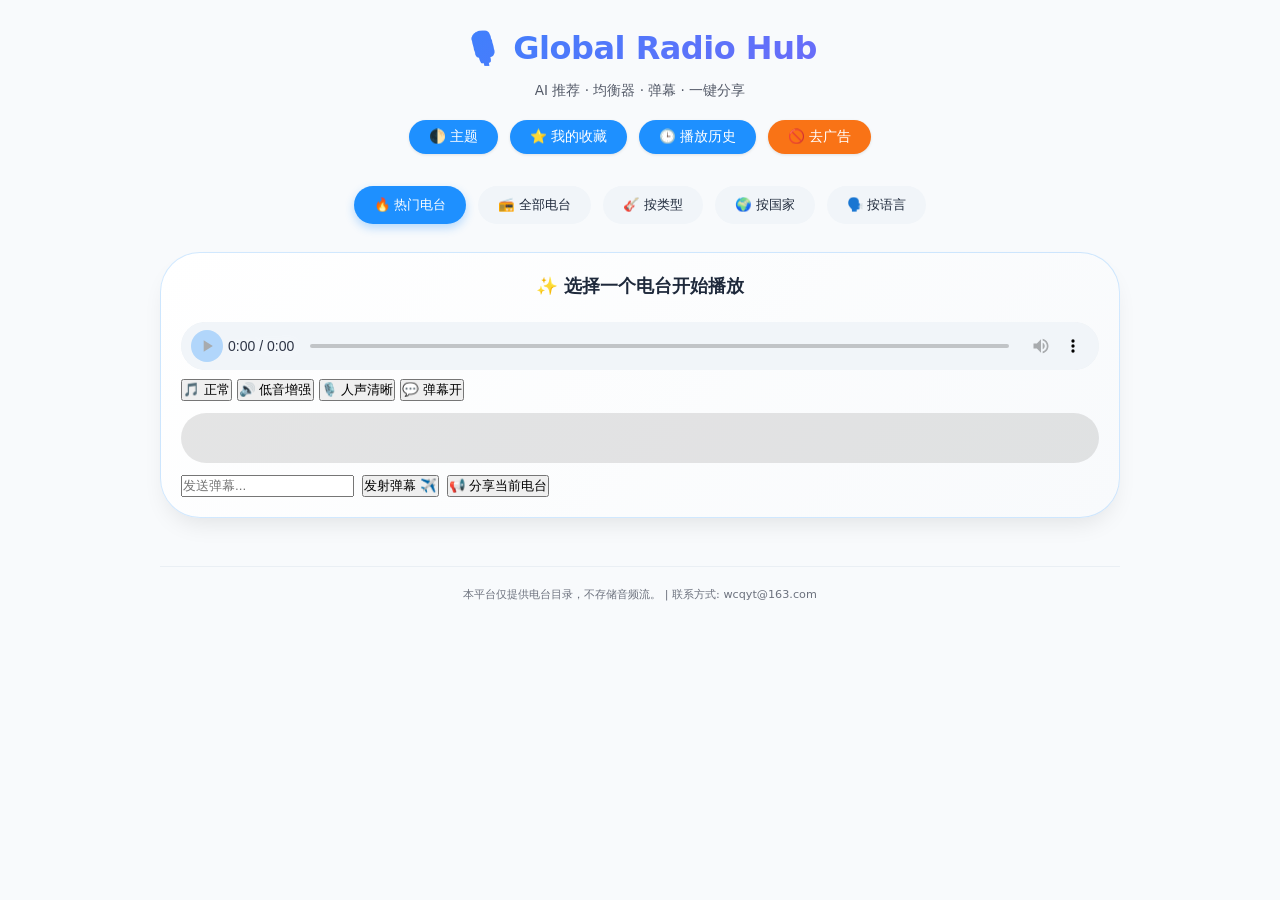
==== commit ef62bcab: "Update index.html" ====
--- a/index.html
+++ b/index.html
@@ -6,131 +6,123 @@
     <meta name="apple-mobile-web-app-title" content="RadioHub">
     <link rel="apple-touch-icon" href="icon-192.png">
     <link rel="preconnect" href="https://de1.api.radio-browser.info">
-    <title>Global Radio Hub | Free Live Radio Worldwide</title>
-    <meta name="description" content="Listen to thousands of free live radio stations, filter by country, genre, language. Browse all stations with pagination.">
-    <meta name="keywords" content="radio,live radio,global radio,free fm,online radio">
+    <title>Global Radio Hub | AI推荐 · 均衡器 · 弹幕 · 分享</title>
+    <meta name="description" content="全球免费电台聚合，AI个性推荐，专业均衡器，趣味弹幕，一键分享正在收听的好电台。">
     <link rel="manifest" href="manifest.json">
-    <meta name="apple-mobile-web-app-capable" content="yes">
-    <meta name="apple-mobile-web-app-status-bar-style" content="#2196F3">
     <link rel="stylesheet" href="style.css">
-    <script>
-        window.addEventListener('load', () => {
-            const adsScript = document.createElement('script');
-            adsScript.src = 'https://pagead2.googlesyndication.com/pagead/js/adsbygoogle.js?client=ca-pub-XXXXXXXXXXXXXXX';
-            adsScript.crossOrigin = 'anonymous';
-            adsScript.async = true;
-            document.head.appendChild(adsScript);
-        });
-    </script>
 </head>
 <body>
     <header class="header">
-        <h1>Global Radio Hub</h1>
-        <p>Add to home screen for APP experience 📱</p>
+        <h1>🎙️ Global Radio Hub</h1>
+        <p>AI 推荐 · 均衡器 · 弹幕 · 一键分享</p>
         <div class="header-buttons">
-            <button id="themeBtn" class="header-btn">🌓 Theme</button>
-            <button id="favBtnTop" class="header-btn">My Favorites</button>
-            <button id="historyBtnTop" class="header-btn">Play History</button>
-            <button id="memberBtn" class="header-btn member-btn">Remove Ads</button>
+            <button id="themeBtn" class="header-btn">🌓 主题</button>
+            <button id="favBtnTop" class="header-btn">⭐ 我的收藏</button>
+            <button id="historyBtnTop" class="header-btn">🕒 播放历史</button>
+            <button id="memberBtn" class="header-btn member-btn">🚫 去广告</button>
         </div>
     </header>
 
+    <!-- 广告位（保留） -->
     <div class="ad-block ad-top ad-wrapper">
-        <ins class="adsbygoogle" style="display:block" data-ad-client="ca-pub-XXXXXXXXXXXXXXX" data-ad-slot="1111111111" data-ad-format="auto" data-full-width-responsive="true"></ins>
+        <ins class="adsbygoogle" style="display:block" data-ad-client="ca-pub-XXXXXXXXXXXXXXX" data-ad-slot="1111111111" data-ad-format="auto"></ins>
         <script>(adsbygoogle = window.adsbygoogle || []).push({});</script>
     </div>
 
-    <div class="search-box">
-        <input type="text" id="searchInput" placeholder="Search radio station name..." autocomplete="off">
-        <button id="searchBtn">Search</button>
+    <!-- 主导航 -->
+    <div class="main-nav">
+        <button class="main-nav-btn active" data-view="hot">🔥 热门电台</button>
+        <button class="main-nav-btn" data-view="all">📻 全部电台</button>
+        <button class="main-nav-btn" data-view="type">🎸 按类型</button>
+        <button class="main-nav-btn" data-view="country">🌍 按国家</button>
+        <button class="main-nav-btn" data-view="lang">🗣️ 按语言</button>
     </div>
 
-    <div class="main-nav">
-        <button class="main-nav-btn active" data-view="hot">Popular</button>
-        <button class="main-nav-btn" data-view="all">All Stations List</button>
-        <button class="main-nav-btn" data-view="type">Browse By Genre</button>
-        <button class="main-nav-btn" data-view="country">Browse By Country</button>
-        <button class="main-nav-btn" data-view="lang">Browse By Language</button>
+    <!-- 筛选器容器 -->
+    <div class="type-filter" id="typeFilter" style="display:none;">
+        <button class="type-btn" data-tag="music">音乐</button>
+        <button class="type-btn" data-tag="pop">流行</button>
+        <button class="type-btn" data-tag="rock">摇滚</button>
+        <button class="type-btn" data-tag="jazz">爵士</button>
+        <button class="type-btn" data-tag="classical">古典</button>
+        <button class="type-btn" data-tag="talk">谈话</button>
+        <button class="type-btn" data-tag="news">新闻</button>
+    </div>
+    <div class="country-filter" id="countryFilter" style="display:none;">
+        <div id="countryBtnWrap"></div>
+    </div>
+    <div class="lang-filter" id="langFilter" style="display:none;">
+        <div id="langBtnWrap"></div>
     </div>
 
-    <div class="type-filter" id="typeFilter">
-        <button class="type-btn" data-tag="music">Music</button>
-        <button class="type-btn" data-tag="pop">Pop</button>
-        <button class="type-btn" data-tag="rock">Rock</button>
-        <button class="type-btn" data-tag="jazz">Jazz</button>
-        <button class="type-btn" data-tag="classical">Classical</button>
-        <button class="type-btn" data-tag="talk">Talk / Podcast</button>
-        <button class="type-btn" data-tag="learning">Language Learning</button>
-        <button class="type-btn" data-tag="news">General News</button>
+    <!-- AI 推荐区域 -->
+    <div id="aiRecommendBox" style="display:none; margin: 20px 0;">
+        <div style="font-weight:bold; margin-bottom:8px;">🤖 猜你喜欢 · 基于你的听歌历史</div>
+        <div id="aiRecommendList" style="display:flex; gap:12px; overflow-x:auto; padding-bottom:8px;"></div>
     </div>
 
-    <div class="country-filter" id="countryFilter">
-        <div class="country-list" id="countryBtnWrap"></div>
-    </div>
+    <!-- 播放器 + 均衡器 + 弹幕 -->
+    <div class="player" id="playerCard">
+        <h3 id="playTitle">✨ 选择一个电台开始播放</h3>
+        <audio id="audioPlayer" controls preload="none" crossorigin="anonymous"></audio>
+        
+        <!-- 均衡器控制栏 -->
+        <div class="eq-panel">
+            <button class="eq-btn active" data-eq="normal">🎵 正常</button>
+            <button class="eq-btn" data-eq="bass">🔊 低音增强</button>
+            <button class="eq-btn" data-eq="vocal">🎙️ 人声清晰</button>
+            <button id="danmakuToggleBtn" class="danmaku-toggle">💬 弹幕开</button>
+        </div>
 
-    <div class="lang-filter" id="langFilter">
-        <div class="lang-list" id="langBtnWrap"></div>
-    </div>
+        <!-- 弹幕层 (滚动区域) -->
+        <div id="danmakuLayer" style="position: relative; height: 50px; overflow: hidden; margin-top: 12px; background: rgba(0,0,0,0.1); border-radius: 30px;"></div>
+        
+        <!-- 弹幕输入区 -->
+        <div class="danmaku-input-area" style="display:flex; gap:8px; margin-top:12px;">
+            <input type="text" id="danmakuInput" placeholder="发送弹幕..." maxlength="50">
+            <button id="sendDanmakuBtn">发射弹幕 ✈️</button>
+            <button id="shareStationBtn" class="share-btn">📢 分享当前电台</button>
+        </div>
 
-    <div class="player">
-        <h3 id="playTitle">Select a station to play</h3>
-        <audio id="audioPlayer" controls preload="none" crossorigin="anonymous"></audio>
-        <!-- 全宽 CSS 频谱（30根彩色柱子） -->
+        <!-- CSS 频谱 (视觉特效) -->
         <div class="spectrum-container" id="spectrumContainer" style="display: none;">
-            <div class="spectrum-bar"></div><div class="spectrum-bar"></div>
-            <div class="spectrum-bar"></div><div class="spectrum-bar"></div>
-            <div class="spectrum-bar"></div><div class="spectrum-bar"></div>
-            <div class="spectrum-bar"></div><div class="spectrum-bar"></div>
-            <div class="spectrum-bar"></div><div class="spectrum-bar"></div>
-            <div class="spectrum-bar"></div><div class="spectrum-bar"></div>
-            <div class="spectrum-bar"></div><div class="spectrum-bar"></div>
-            <div class="spectrum-bar"></div><div class="spectrum-bar"></div>
-            <div class="spectrum-bar"></div><div class="spectrum-bar"></div>
-            <div class="spectrum-bar"></div><div class="spectrum-bar"></div>
-            <div class="spectrum-bar"></div><div class="spectrum-bar"></div>
-            <div class="spectrum-bar"></div><div class="spectrum-bar"></div>
-            <div class="spectrum-bar"></div><div class="spectrum-bar"></div>
-            <div class="spectrum-bar"></div><div class="spectrum-bar"></div>
-            <div class="spectrum-bar"></div><div class="spectrum-bar"></div>
+            <!-- 30个柱子由 js 动态生成 -->
         </div>
     </div>
 
-    <div id="loadingTip" style="text-align:center;padding:15px;font-size:16px;display:none;">Loading stations...</div>
+    <!-- 电台列表容器 -->
+    <div id="loadingTip" style="text-align:center;padding:15px;display:none;">⏳ 加载中...</div>
     <div id="emptyTip" style="text-align:center;padding:20px;display:none;"></div>
+    <div class="list-container" id="stationList"></div>
 
-    <div class="ad-block ad-middle ad-wrapper">
-        <ins class="adsbygoogle" style="display:block" data-ad-client="ca-pub-XXXXXXXXXXXXXXX" data-ad-slot="2222222222" data-ad-format="auto" data-full-width-responsive="true"></ins>
+    <!-- 分页控件 -->
+    <div class="page-box" id="pageBox" style="display:none;">
+        <button id="prevPage">← 上一页</button>
+        <span id="pageNum">第 1 页</span>
+        <button id="nextPage">下一页 →</button>
+    </div>
+
+    <!-- 底部广告 -->
+    <div class="ad-block ad-bottom ad-wrapper">
+        <ins class="adsbygoogle" style="display:block" data-ad-client="ca-pub-XXXXXXXXXXXXXXX" data-ad-slot="3333333333" data-ad-format="auto"></ins>
         <script>(adsbygoogle = window.adsbygoogle || []).push({});</script>
     </div>
 
-    <div class="list-container" id="stationList"></div>
-
-    <div class="page-box" id="pageBox">
-        <button id="prevPage">← Prev</button>
-        <span id="pageNum">Page 1</span>
-        <button id="nextPage">Next →</button>
-    </div>
-
-    <div class="ad-block ad-bottom ad-wrapper">
-        <ins class="adsbygoogle" style="display:block" data-ad-client="ca-pub-XXXXXXXXXXXXXXX" data-ad-slot="3333333333" data-ad-format="auto" data-full-width-responsive="true"></ins>
-        <script>(adsbygoogle = window.adsbygoogle || []).push({});</script>
-    </div>
-
-    <div id="memberModal" class="modal" role="dialog" aria-modal="true">
+    <!-- 会员弹窗 -->
+    <div id="memberModal" class="modal">
         <div class="modal-content">
-            <span class="closeModal" tabindex="0">&times;</span>
-            <h2>Ad-Free Membership</h2>
-            <p>$1.99 / Lifetime remove all ads</p>
+            <span class="closeModal">&times;</span>
+            <h2>🚀 去广告会员</h2>
+            <p>$1.99 永久移除所有广告</p>
             <div id="paypal-button-container"></div>
-            <p>After payment, refresh page to activate ad-free mode</p>
+            <p>支付后刷新页面生效</p>
         </div>
     </div>
 
     <footer class="footer">
-        <p>This platform only provides directory & external links. We do not store or rebroadcast audio streams.</p>
-        <p>Contact: wcqyt@163.com | <a href="privacy.html">Privacy & DMCA</a></p>
+        <p>本平台仅提供电台目录，不存储音频流。 | 联系方式: wcqyt@163.com</p>
     </footer>
 
     <script src="app.js"></script>
 </body>
-</html>+</html>
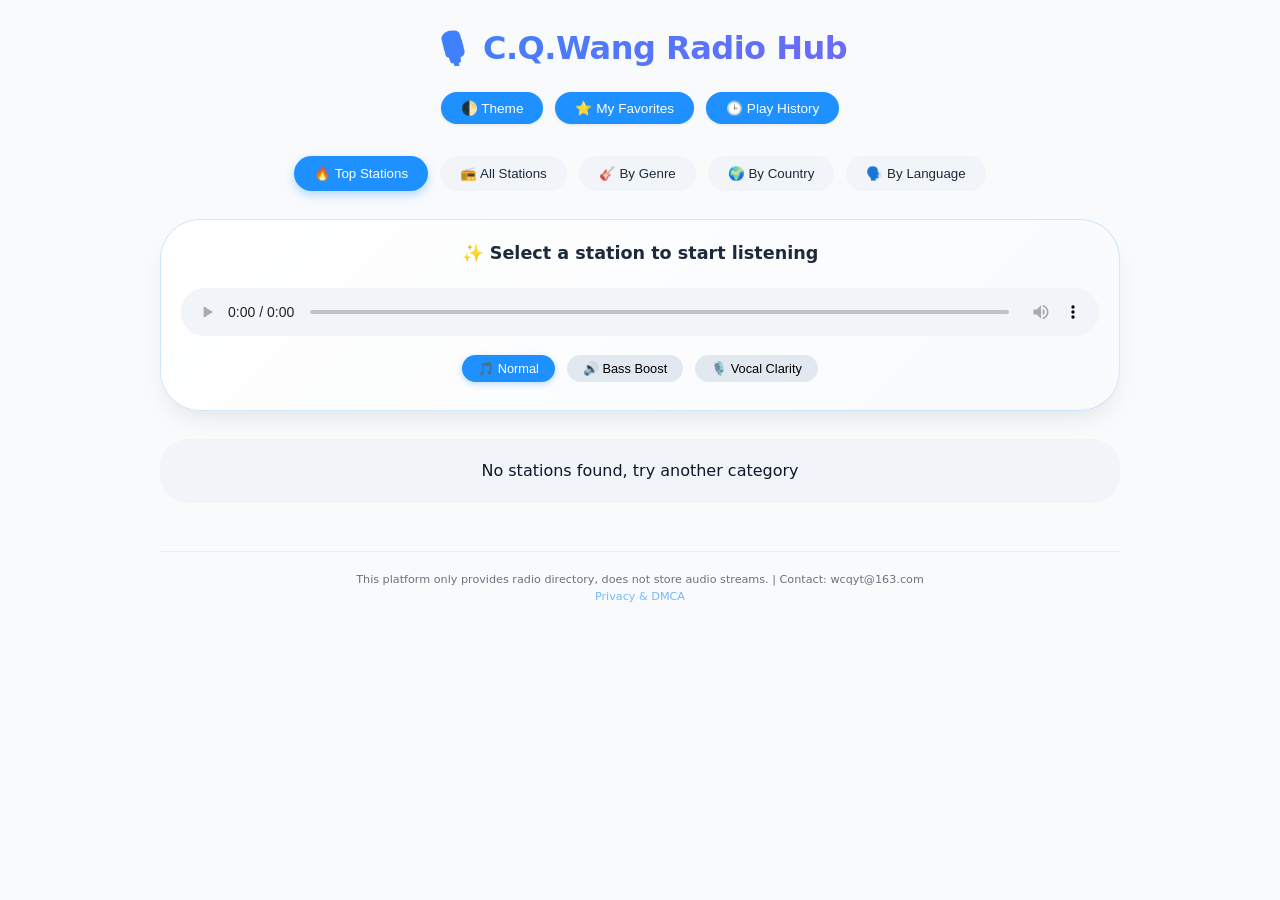
==== commit 24dc201d: "Add files via upload" ====
--- a/index.html
+++ b/index.html
@@ -6,47 +6,39 @@
     <meta name="apple-mobile-web-app-title" content="RadioHub">
     <link rel="apple-touch-icon" href="icon-192.png">
     <link rel="preconnect" href="https://de1.api.radio-browser.info">
-    <title>Global Radio Hub | AI推荐 · 均衡器 · 弹幕 · 分享</title>
-    <meta name="description" content="全球免费电台聚合，AI个性推荐，专业均衡器，趣味弹幕，一键分享正在收听的好电台。">
+    <title>Global Radio Hub | AI Recommendation · Equalizer</title>
+    <meta name="description" content="Global free radio aggregator with AI recommendations, professional equalizer, favorites and history. Listen worldwide.">
     <link rel="manifest" href="manifest.json">
     <link rel="stylesheet" href="style.css">
 </head>
 <body>
     <header class="header">
-        <h1>🎙️ Global Radio Hub</h1>
-        <p>AI 推荐 · 均衡器 · 弹幕 · 一键分享</p>
+        <h1>🎙️ C.Q.Wang Radio Hub</h1>
         <div class="header-buttons">
-            <button id="themeBtn" class="header-btn">🌓 主题</button>
-            <button id="favBtnTop" class="header-btn">⭐ 我的收藏</button>
-            <button id="historyBtnTop" class="header-btn">🕒 播放历史</button>
-            <button id="memberBtn" class="header-btn member-btn">🚫 去广告</button>
+            <button id="themeBtn" class="header-btn">🌓 Theme</button>
+            <button id="favBtnTop" class="header-btn">⭐ My Favorites</button>
+            <button id="historyBtnTop" class="header-btn">🕒 Play History</button>
         </div>
     </header>
 
-    <!-- 广告位（保留） -->
-    <div class="ad-block ad-top ad-wrapper">
-        <ins class="adsbygoogle" style="display:block" data-ad-client="ca-pub-XXXXXXXXXXXXXXX" data-ad-slot="1111111111" data-ad-format="auto"></ins>
-        <script>(adsbygoogle = window.adsbygoogle || []).push({});</script>
+    <!-- Main Navigation -->
+    <div class="main-nav">
+        <button class="main-nav-btn active" data-view="hot">🔥 Top Stations</button>
+        <button class="main-nav-btn" data-view="all">📻 All Stations</button>
+        <button class="main-nav-btn" data-view="type">🎸 By Genre</button>
+        <button class="main-nav-btn" data-view="country">🌍 By Country</button>
+        <button class="main-nav-btn" data-view="lang">🗣️ By Language</button>
     </div>
 
-    <!-- 主导航 -->
-    <div class="main-nav">
-        <button class="main-nav-btn active" data-view="hot">🔥 热门电台</button>
-        <button class="main-nav-btn" data-view="all">📻 全部电台</button>
-        <button class="main-nav-btn" data-view="type">🎸 按类型</button>
-        <button class="main-nav-btn" data-view="country">🌍 按国家</button>
-        <button class="main-nav-btn" data-view="lang">🗣️ 按语言</button>
-    </div>
-
-    <!-- 筛选器容器 -->
+    <!-- Filters -->
     <div class="type-filter" id="typeFilter" style="display:none;">
-        <button class="type-btn" data-tag="music">音乐</button>
-        <button class="type-btn" data-tag="pop">流行</button>
-        <button class="type-btn" data-tag="rock">摇滚</button>
-        <button class="type-btn" data-tag="jazz">爵士</button>
-        <button class="type-btn" data-tag="classical">古典</button>
-        <button class="type-btn" data-tag="talk">谈话</button>
-        <button class="type-btn" data-tag="news">新闻</button>
+        <button class="type-btn" data-tag="music">Music</button>
+        <button class="type-btn" data-tag="pop">Pop</button>
+        <button class="type-btn" data-tag="rock">Rock</button>
+        <button class="type-btn" data-tag="jazz">Jazz</button>
+        <button class="type-btn" data-tag="classical">Classical</button>
+        <button class="type-btn" data-tag="talk">Talk</button>
+        <button class="type-btn" data-tag="news">News</button>
     </div>
     <div class="country-filter" id="countryFilter" style="display:none;">
         <div id="countryBtnWrap"></div>
@@ -55,74 +47,47 @@
         <div id="langBtnWrap"></div>
     </div>
 
-    <!-- AI 推荐区域 -->
+    <!-- AI Recommendation Area -->
     <div id="aiRecommendBox" style="display:none; margin: 20px 0;">
-        <div style="font-weight:bold; margin-bottom:8px;">🤖 猜你喜欢 · 基于你的听歌历史</div>
+        <div style="font-weight:bold; margin-bottom:8px;">🤖 Recommended for You · Based on listening history</div>
         <div id="aiRecommendList" style="display:flex; gap:12px; overflow-x:auto; padding-bottom:8px;"></div>
     </div>
 
-    <!-- 播放器 + 均衡器 + 弹幕 -->
+    <!-- Player + Equalizer -->
     <div class="player" id="playerCard">
-        <h3 id="playTitle">✨ 选择一个电台开始播放</h3>
+        <h3 id="playTitle">✨ Select a station to start listening</h3>
         <audio id="audioPlayer" controls preload="none" crossorigin="anonymous"></audio>
         
-        <!-- 均衡器控制栏 -->
+        <!-- Equalizer Control Bar -->
         <div class="eq-panel">
-            <button class="eq-btn active" data-eq="normal">🎵 正常</button>
-            <button class="eq-btn" data-eq="bass">🔊 低音增强</button>
-            <button class="eq-btn" data-eq="vocal">🎙️ 人声清晰</button>
-            <button id="danmakuToggleBtn" class="danmaku-toggle">💬 弹幕开</button>
+            <button class="eq-btn active" data-eq="normal">🎵 Normal</button>
+            <button class="eq-btn" data-eq="bass">🔊 Bass Boost</button>
+            <button class="eq-btn" data-eq="vocal">🎙️ Vocal Clarity</button>
         </div>
 
-        <!-- 弹幕层 (滚动区域) -->
-        <div id="danmakuLayer" style="position: relative; height: 50px; overflow: hidden; margin-top: 12px; background: rgba(0,0,0,0.1); border-radius: 30px;"></div>
-        
-        <!-- 弹幕输入区 -->
-        <div class="danmaku-input-area" style="display:flex; gap:8px; margin-top:12px;">
-            <input type="text" id="danmakuInput" placeholder="发送弹幕..." maxlength="50">
-            <button id="sendDanmakuBtn">发射弹幕 ✈️</button>
-            <button id="shareStationBtn" class="share-btn">📢 分享当前电台</button>
-        </div>
-
-        <!-- CSS 频谱 (视觉特效) -->
+        <!-- CSS Spectrum Visualizer -->
         <div class="spectrum-container" id="spectrumContainer" style="display: none;">
-            <!-- 30个柱子由 js 动态生成 -->
+            <!-- 30 bars generated by JS -->
         </div>
     </div>
 
-    <!-- 电台列表容器 -->
-    <div id="loadingTip" style="text-align:center;padding:15px;display:none;">⏳ 加载中...</div>
+    <!-- Station List Container -->
+    <div id="loadingTip" style="text-align:center;padding:15px;display:none;">⏳ Loading stations...</div>
     <div id="emptyTip" style="text-align:center;padding:20px;display:none;"></div>
     <div class="list-container" id="stationList"></div>
 
-    <!-- 分页控件 -->
+    <!-- Pagination Controls -->
     <div class="page-box" id="pageBox" style="display:none;">
-        <button id="prevPage">← 上一页</button>
-        <span id="pageNum">第 1 页</span>
-        <button id="nextPage">下一页 →</button>
-    </div>
-
-    <!-- 底部广告 -->
-    <div class="ad-block ad-bottom ad-wrapper">
-        <ins class="adsbygoogle" style="display:block" data-ad-client="ca-pub-XXXXXXXXXXXXXXX" data-ad-slot="3333333333" data-ad-format="auto"></ins>
-        <script>(adsbygoogle = window.adsbygoogle || []).push({});</script>
-    </div>
-
-    <!-- 会员弹窗 -->
-    <div id="memberModal" class="modal">
-        <div class="modal-content">
-            <span class="closeModal">&times;</span>
-            <h2>🚀 去广告会员</h2>
-            <p>$1.99 永久移除所有广告</p>
-            <div id="paypal-button-container"></div>
-            <p>支付后刷新页面生效</p>
-        </div>
+        <button id="prevPage">← Previous</button>
+        <span id="pageNum">Page 1</span>
+        <button id="nextPage">Next →</button>
     </div>
 
     <footer class="footer">
-        <p>本平台仅提供电台目录，不存储音频流。 | 联系方式: wcqyt@163.com</p>
+        <p>This platform only provides radio directory, does not store audio streams. | Contact: wcqyt@163.com</p>
+        <p><a href="privacy.html">Privacy & DMCA</a></p>
     </footer>
 
     <script src="app.js"></script>
 </body>
-</html>
+</html>
--- a/style.css
+++ b/style.css
@@ -1,4 +1,4 @@
-/* ========== 基础重置 ========== */
+/* ========== Reset ========== */
 * {
     margin: 0;
     padding: 0;
@@ -21,7 +21,7 @@
     color: #e2e8f0;
 }
 
-/* ========== 头部 ========== */
+/* Header */
 .header {
     text-align: center;
     margin-bottom: 32px;
@@ -70,56 +70,7 @@
     box-shadow: 0 6px 12px rgba(0,0,0,0.1);
 }
 
-.member-btn {
-    background: #f97316;
-}
-
-/* ========== 搜索框 ========== */
-.search-box {
-    display: flex;
-    gap: 12px;
-    margin-bottom: 28px;
-}
-
-.search-box input {
-    flex: 1;
-    padding: 12px 20px;
-    border-radius: 48px;
-    border: 1px solid #e2e8f0;
-    background: white;
-    font-size: 1rem;
-    transition: all 0.2s;
-}
-
-html.dark .search-box input {
-    background: #1e293b;
-    border-color: #334155;
-    color: #f1f5f9;
-}
-
-.search-box input:focus {
-    outline: none;
-    border-color: #1e90ff;
-    box-shadow: 0 0 0 3px rgba(30,144,255,0.2);
-}
-
-.search-box button {
-    background: #1e90ff;
-    color: white;
-    border: none;
-    padding: 0 28px;
-    border-radius: 48px;
-    cursor: pointer;
-    font-weight: 600;
-    transition: 0.2s;
-}
-
-.search-box button:hover {
-    background: #0b6bcb;
-    transform: scale(1.02);
-}
-
-/* ========== 主导航 ========== */
+/* Main nav */
 .main-nav {
     display: flex;
     gap: 12px;
@@ -155,7 +106,7 @@
     transform: translateY(-1px);
 }
 
-/* ========== 筛选器通用 ========== */
+/* Filters */
 .type-filter, .country-filter, .lang-filter {
     display: none;
     flex-wrap: wrap;
@@ -198,14 +149,6 @@
     box-shadow: 0 6px 12px rgba(30,144,255,0.3);
 }
 
-/* 国家下拉框 */
-.country-select-wrapper {
-    width: 100%;
-    display: flex;
-    justify-content: center;
-    margin-bottom: 10px;
-}
-
 .country-select {
     width: 100%;
     max-width: 400px;
@@ -231,18 +174,7 @@
     background-image: url("data:image/svg+xml;charset=UTF-8,%3csvg xmlns='http://www.w3.org/2000/svg' viewBox='0 0 24 24' fill='none' stroke='%2394a3b8' stroke-width='2' stroke-linecap='round' stroke-linejoin='round'%3e%3cpolyline points='6 9 12 15 18 9'%3e%3c/polyline%3e%3c/svg%3e");
 }
 
-.country-select:hover {
-    border-color: #1e90ff;
-    box-shadow: 0 2px 8px rgba(30,144,255,0.2);
-}
-
-.country-select:focus {
-    outline: none;
-    border-color: #1e90ff;
-    box-shadow: 0 0 0 3px rgba(30,144,255,0.3);
-}
-
-/* ========== 动感播放器 ========== */
+/* Player */
 .player {
     position: relative;
     background: linear-gradient(135deg, #ffffff, #f8fafc);
@@ -295,18 +227,6 @@
 html.dark #playTitle {
     color: #f1f5f9;
 }
-.player.playing #playTitle {
-    background: linear-gradient(120deg, #1e90ff, #f97316);
-    background-clip: text;
-    -webkit-background-clip: text;
-    color: transparent;
-    animation: titleShine 1.5s ease infinite;
-}
-@keyframes titleShine {
-    0% { opacity: 0.8; }
-    50% { opacity: 1; text-shadow: 0 0 4px rgba(30,144,255,0.5); }
-    100% { opacity: 0.8; }
-}
 audio {
     width: 100%;
     border-radius: 60px;
@@ -323,20 +243,35 @@
 html.dark audio::-webkit-media-controls-panel {
     background: #334155;
 }
-audio::-webkit-media-controls-play-button {
-    background-color: #1e90ff;
-    border-radius: 50%;
-}
-audio::-webkit-media-controls-current-time-display,
-audio::-webkit-media-controls-time-remaining-display {
-    color: #0f172a;
-}
-html.dark audio::-webkit-media-controls-current-time-display,
-html.dark audio::-webkit-media-controls-time-remaining-display {
-    color: #e2e8f0;
-}
-
-/* ========== CSS 模拟频谱（全宽、密集） ========== */
+
+/* Equalizer */
+.eq-panel {
+    display: flex;
+    gap: 12px;
+    justify-content: center;
+    margin: 12px 0 8px;
+    flex-wrap: wrap;
+}
+.eq-btn {
+    background: #e2e8f0;
+    border: none;
+    padding: 6px 16px;
+    border-radius: 40px;
+    cursor: pointer;
+    font-size: 0.8rem;
+    transition: 0.2s;
+}
+html.dark .eq-btn {
+    background: #334155;
+    color: #f1f5f9;
+}
+.eq-btn.active {
+    background: #1e90ff;
+    color: white;
+    box-shadow: 0 2px 6px rgba(30,144,255,0.3);
+}
+
+/* Spectrum */
 .spectrum-container {
     display: flex;
     align-items: flex-end;
@@ -353,7 +288,6 @@
 html.dark .spectrum-container {
     background: rgba(255, 255, 255, 0.05);
 }
-
 .spectrum-bar {
     flex: 1;
     background: linear-gradient(180deg, #1e90ff, #8b5cf6);
@@ -363,45 +297,41 @@
     transform-origin: bottom;
     min-width: 2px;
 }
-
-/* 30根柱子的不同动画延迟和起始高度 */
-.spectrum-bar:nth-child(1) { animation-delay: 0.00s; height: 15px; }
-.spectrum-bar:nth-child(2) { animation-delay: 0.03s; height: 25px; }
-.spectrum-bar:nth-child(3) { animation-delay: 0.06s; height: 40px; }
-.spectrum-bar:nth-child(4) { animation-delay: 0.09s; height: 55px; }
-.spectrum-bar:nth-child(5) { animation-delay: 0.12s; height: 30px; }
-.spectrum-bar:nth-child(6) { animation-delay: 0.15s; height: 45px; }
-.spectrum-bar:nth-child(7) { animation-delay: 0.18s; height: 20px; }
-.spectrum-bar:nth-child(8) { animation-delay: 0.21s; height: 60px; }
-.spectrum-bar:nth-child(9) { animation-delay: 0.24s; height: 35px; }
-.spectrum-bar:nth-child(10){ animation-delay: 0.27s; height: 50px; }
-.spectrum-bar:nth-child(11){ animation-delay: 0.30s; height: 18px; }
-.spectrum-bar:nth-child(12){ animation-delay: 0.33s; height: 42px; }
-.spectrum-bar:nth-child(13){ animation-delay: 0.36s; height: 28px; }
-.spectrum-bar:nth-child(14){ animation-delay: 0.39s; height: 48px; }
-.spectrum-bar:nth-child(15){ animation-delay: 0.42s; height: 22px; }
-.spectrum-bar:nth-child(16){ animation-delay: 0.45s; height: 58px; }
-.spectrum-bar:nth-child(17){ animation-delay: 0.48s; height: 32px; }
-.spectrum-bar:nth-child(18){ animation-delay: 0.51s; height: 52px; }
-.spectrum-bar:nth-child(19){ animation-delay: 0.54s; height: 26px; }
-.spectrum-bar:nth-child(20){ animation-delay: 0.57s; height: 46px; }
-.spectrum-bar:nth-child(21){ animation-delay: 0.60s; height: 38px; }
-.spectrum-bar:nth-child(22){ animation-delay: 0.63s; height: 62px; }
-.spectrum-bar:nth-child(23){ animation-delay: 0.66s; height: 20px; }
-.spectrum-bar:nth-child(24){ animation-delay: 0.69s; height: 54px; }
-.spectrum-bar:nth-child(25){ animation-delay: 0.72s; height: 32px; }
-.spectrum-bar:nth-child(26){ animation-delay: 0.75s; height: 44px; }
-.spectrum-bar:nth-child(27){ animation-delay: 0.78s; height: 28px; }
-.spectrum-bar:nth-child(28){ animation-delay: 0.81s; height: 50px; }
-.spectrum-bar:nth-child(29){ animation-delay: 0.84s; height: 36px; }
-.spectrum-bar:nth-child(30){ animation-delay: 0.87s; height: 56px; }
+.spectrum-bar:nth-child(1) { animation-delay: 0.00s; }
+.spectrum-bar:nth-child(2) { animation-delay: 0.03s; }
+.spectrum-bar:nth-child(3) { animation-delay: 0.06s; }
+.spectrum-bar:nth-child(4) { animation-delay: 0.09s; }
+.spectrum-bar:nth-child(5) { animation-delay: 0.12s; }
+.spectrum-bar:nth-child(6) { animation-delay: 0.15s; }
+.spectrum-bar:nth-child(7) { animation-delay: 0.18s; }
+.spectrum-bar:nth-child(8) { animation-delay: 0.21s; }
+.spectrum-bar:nth-child(9) { animation-delay: 0.24s; }
+.spectrum-bar:nth-child(10){ animation-delay: 0.27s; }
+.spectrum-bar:nth-child(11){ animation-delay: 0.30s; }
+.spectrum-bar:nth-child(12){ animation-delay: 0.33s; }
+.spectrum-bar:nth-child(13){ animation-delay: 0.36s; }
+.spectrum-bar:nth-child(14){ animation-delay: 0.39s; }
+.spectrum-bar:nth-child(15){ animation-delay: 0.42s; }
+.spectrum-bar:nth-child(16){ animation-delay: 0.45s; }
+.spectrum-bar:nth-child(17){ animation-delay: 0.48s; }
+.spectrum-bar:nth-child(18){ animation-delay: 0.51s; }
+.spectrum-bar:nth-child(19){ animation-delay: 0.54s; }
+.spectrum-bar:nth-child(20){ animation-delay: 0.57s; }
+.spectrum-bar:nth-child(21){ animation-delay: 0.60s; }
+.spectrum-bar:nth-child(22){ animation-delay: 0.63s; }
+.spectrum-bar:nth-child(23){ animation-delay: 0.66s; }
+.spectrum-bar:nth-child(24){ animation-delay: 0.69s; }
+.spectrum-bar:nth-child(25){ animation-delay: 0.72s; }
+.spectrum-bar:nth-child(26){ animation-delay: 0.75s; }
+.spectrum-bar:nth-child(27){ animation-delay: 0.78s; }
+.spectrum-bar:nth-child(28){ animation-delay: 0.81s; }
+.spectrum-bar:nth-child(29){ animation-delay: 0.84s; }
+.spectrum-bar:nth-child(30){ animation-delay: 0.87s; }
 
 @keyframes bounce {
     0% { height: 8px; opacity: 0.5; }
     100% { height: 65px; opacity: 1; }
 }
-
-/* 播放时加快跳动频率 */
 .player.playing .spectrum-container {
     background: rgba(30,144,255,0.08);
 }
@@ -409,7 +339,7 @@
     animation-duration: 0.3s;
 }
 
-/* ========== 电台卡片 ========== */
+/* Station Cards */
 .station-item {
     position: relative;
     background: white;
@@ -455,7 +385,32 @@
     text-shadow: 0 0 2px rgba(0,0,0,0.2);
 }
 
-/* ========== 分页 ========== */
+/* AI Recommendation */
+#aiRecommendBox {
+    margin: 20px 0;
+    padding: 12px;
+    background: rgba(30,144,255,0.05);
+    border-radius: 28px;
+}
+html.dark #aiRecommendBox {
+    background: rgba(30,144,255,0.1);
+}
+#aiRecommendList {
+    display: flex;
+    gap: 12px;
+    overflow-x: auto;
+    padding-bottom: 8px;
+}
+#aiRecommendList .station-item {
+    min-width: 180px;
+    margin: 0;
+    background: white;
+}
+html.dark #aiRecommendList .station-item {
+    background: #1e293b;
+}
+
+/* Pagination */
 .page-box {
     display: flex;
     gap: 16px;
@@ -481,44 +436,7 @@
     font-weight: 500;
 }
 
-/* ========== 弹窗 ========== */
-.modal {
-    display: none;
-    position: fixed;
-    z-index: 1000;
-    left: 0;
-    top: 0;
-    width: 100%;
-    height: 100%;
-    background-color: rgba(0,0,0,0.6);
-    backdrop-filter: blur(6px);
-}
-.modal-content {
-    background: white;
-    margin: 15vh auto;
-    padding: 28px;
-    width: 90%;
-    max-width: 420px;
-    border-radius: 36px;
-    box-shadow: 0 20px 40px rgba(0,0,0,0.2);
-}
-html.dark .modal-content {
-    background: #1e293b;
-    color: #e2e8f0;
-}
-.closeModal {
-    float: right;
-    font-size: 28px;
-    font-weight: bold;
-    cursor: pointer;
-    padding: 0 8px;
-    transition: 0.1s;
-}
-.closeModal:hover {
-    color: #f97316;
-}
-
-/* ========== 加载 & 空状态 ========== */
+/* Loading & Empty */
 #loadingTip {
     text-align: center;
     padding: 40px;
@@ -536,7 +454,7 @@
     background: #1e293b;
 }
 
-/* ========== 页脚 ========== */
+/* Footer */
 .footer {
     text-align: center;
     font-size: 0.7rem;
@@ -556,58 +474,16 @@
     text-decoration: underline;
 }
 
-/* ========== 会员去广告 ========== */
-html.no-ad .ad-wrapper {
-    display: none !important;
-}
-
-/* ========== 响应式 ========== */
+/* Responsive */
 @media (max-width: 640px) {
-    body {
-        padding: 16px;
-    }
-    .header h1 {
-        font-size: 1.6rem;
-    }
-    .header-buttons {
-        gap: 8px;
-    }
-    .header-btn {
-        padding: 6px 14px;
-        font-size: 0.75rem;
-    }
-    .main-nav {
-        gap: 8px;
-    }
-    .main-nav-btn {
-        padding: 6px 14px;
-        font-size: 0.75rem;
-    }
-    .type-btn, .lang-btn {
-        padding: 5px 12px;
-        font-size: 0.7rem;
-    }
-    .country-select {
-        max-width: 100%;
-        font-size: 0.9rem;
-        padding: 10px 14px;
-    }
-    .station-item {
-        padding: 12px;
-    }
-    .station-item h4 {
-        font-size: 0.9rem;
-    }
-    .player {
-        padding: 16px;
-    }
-    #playTitle {
-        font-size: 0.9rem;
-    }
-    .spectrum-container {
-        height: 50px;
-    }
-    .spectrum-bar {
-        min-width: 1px;
-    }
+    body { padding: 16px; }
+    .header h1 { font-size: 1.6rem; }
+    .header-btn { padding: 6px 14px; font-size: 0.75rem; }
+    .main-nav-btn { padding: 6px 14px; font-size: 0.75rem; }
+    .type-btn, .lang-btn { padding: 5px 12px; font-size: 0.7rem; }
+    .station-item h4 { font-size: 0.9rem; }
+    .player { padding: 16px; }
+    #playTitle { font-size: 0.9rem; }
+    .spectrum-container { height: 50px; }
+    .eq-btn { padding: 4px 12px; font-size: 0.7rem; }
 }
